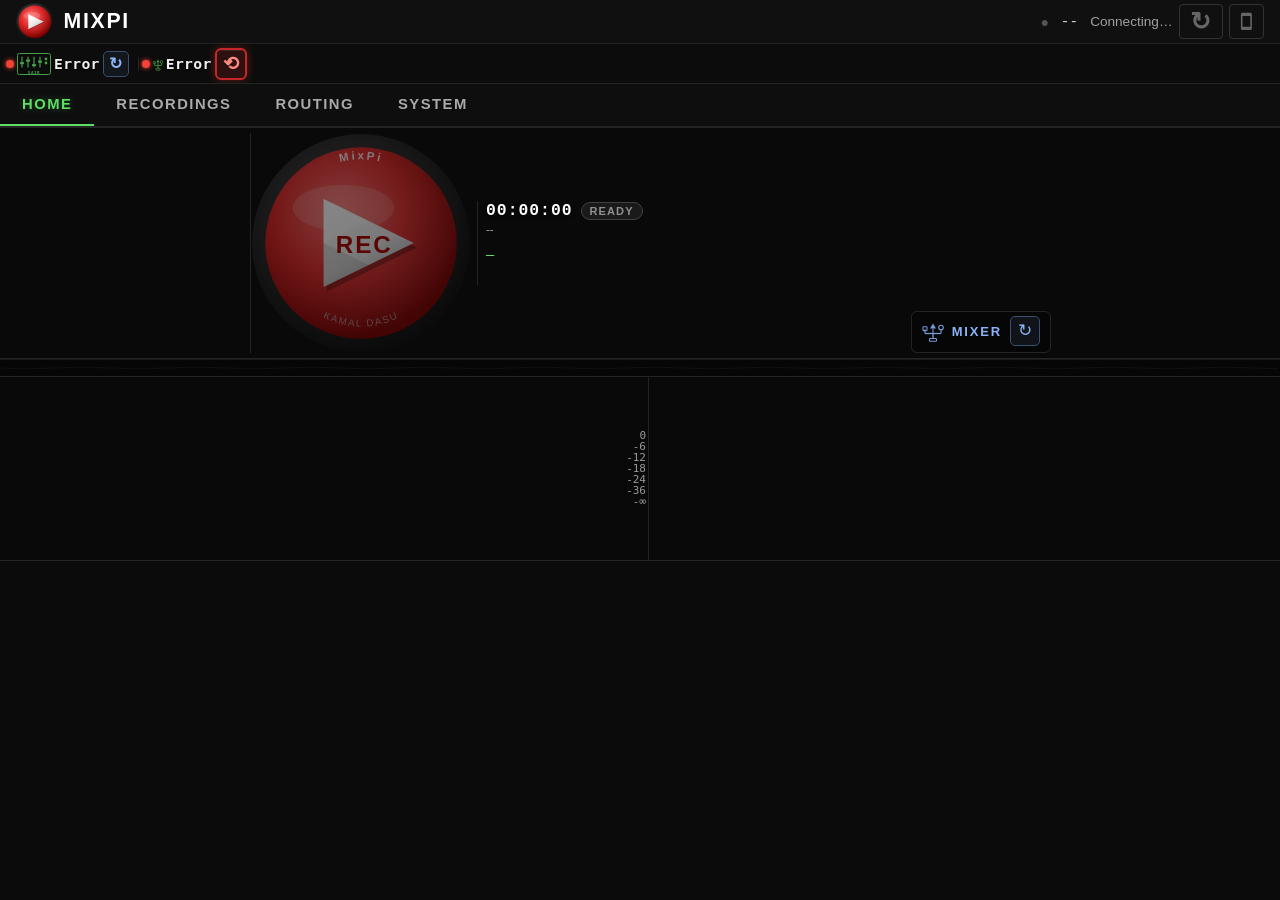
==== web/static/index.html @ efec5c47 "System tab: place restart/reboot below MixPi Updates Reorder Service card so MixPi Updates appears f" ====
<!DOCTYPE html>
<html lang="en">
<head>
    <meta charset="UTF-8">
    <meta name="viewport" content="width=device-width, initial-scale=1.0, viewport-fit=cover">
    <meta name="theme-color" content="#1a1a1a">
    <meta name="mobile-web-app-capable" content="yes">
    <link rel="manifest" href="/manifest.json">
    <title>MixPi Recorder</title>
    <link rel="stylesheet" href="css/style.css?v=20260453">
    <link rel="stylesheet" href="css/touchscreen.css?v=20260441">
</head>
<body>
<div class="console-app">

    <!-- ── HTTPS setup banner (removed) ────────── -->

    <!-- ── Header bar ───────────────────────────────────────────────────── -->
    <header class="console-header">
        <div class="hdr-brand">
            <svg class="hdr-logo-svg" viewBox="0 0 200 200" xmlns="http://www.w3.org/2000/svg">
                <defs>
                    <radialGradient id="h-red" cx="38%" cy="32%" r="68%">
                        <stop offset="0%"   stop-color="#ff5c5c"/>
                        <stop offset="50%"  stop-color="#dc1e1e"/>
                        <stop offset="100%" stop-color="#7d0000"/>
                    </radialGradient>
                    <radialGradient id="h-rim" cx="42%" cy="36%" r="64%">
                        <stop offset="0%"   stop-color="#4a4a4a"/>
                        <stop offset="100%" stop-color="#0e0e0e"/>
                    </radialGradient>
                    <linearGradient id="h-play" x1="20%" y1="5%" x2="80%" y2="95%">
                        <stop offset="0%"   stop-color="#fff"/>
                        <stop offset="55%"  stop-color="#e8e8e8"/>
                        <stop offset="100%" stop-color="#aaa"/>
                    </linearGradient>
                    <radialGradient id="h-glow" cx="50%" cy="42%" r="55%">
                        <stop offset="0%"   stop-color="rgba(255,255,255,0.14)"/>
                        <stop offset="100%" stop-color="rgba(255,255,255,0)"/>
                    </radialGradient>
                </defs>
                <circle cx="100" cy="100" r="99" fill="url(#h-rim)"/>
                <circle cx="100" cy="100" r="87" fill="url(#h-red)"/>
                <circle cx="100" cy="100" r="87" fill="url(#h-glow)"/>
                <ellipse cx="84" cy="68" rx="46" ry="21" fill="rgba(255,255,255,0.16)"/>
                <polygon points="66,60 66,140 148,100" fill="rgba(0,0,0,0.30)" transform="translate(3,4)"/>
                <polygon points="66,60 66,140 148,100" fill="url(#h-play)"/>
                <polygon points="66,60 66,100 107,80" fill="rgba(255,255,255,0.42)"/>
            </svg>
            <span class="hdr-title">MixPi</span>
            <span class="hdr-build" id="build-version"></span>
        </div>

        <div class="hdr-center"></div>

        <div class="hdr-right">
            <span id="connection-status" class="hdr-dot">●</span>
            <span id="hdr-pi-name" class="hdr-pi-name">--</span>
            <span id="connection-text" class="hdr-conn">Connecting…</span>
            <button type="button" id="btn-page-reload" class="hdr-view-btn hdr-reload-btn" title="Reload page">↻</button>
            <button type="button" id="btn-view-toggle" class="hdr-view-btn hdr-view-toggle"
                    aria-label="Switch to mobile layout" title="Switch to mobile layout">
                <span class="hdr-view-toggle-icon" aria-hidden="true"></span>
            </button>
        </div>
    </header>

    <!-- ── Tab bar (top in mobile, bottom in desktop via CSS order) ──────── -->
    <div class="panel-tabs" role="tablist">
        <button class="panel-tab" data-tab="home"    role="tab">Home</button>
        <button class="panel-tab" data-tab="files"   role="tab">Recordings</button>
        <button class="panel-tab" data-tab="routing" role="tab">Routing</button>
        <button class="panel-tab" data-tab="storage" role="tab">System</button>
        <div class="panel-tabs-spacer"></div>
    </div>

    <!-- ── Discovery / connection status bar ───────────────────────────── -->
    <div class="discovery-bar" id="discovery-bar">

        <!-- Raspberry Pi -->
        <div class="disc-item" id="disc-pi">
            <span class="disc-dot disc-dot--ok"></span>
            <span class="disc-label">PI</span>
            <span class="disc-val" id="disc-pi-val">--</span>
        </div>

        <div class="disc-sep"></div>

        <div class="disc-item-group disc-item-group--mixer">
            <!-- Mixer: row-top = status + rack icon; row-body = text/dropdown + scan (mobile stacks) -->
            <div class="disc-item" id="disc-xair">
                <div class="disc-discovery-row-top">
                    <span class="disc-dot disc-dot--search" id="disc-xair-dot"></span>
                    <!-- RJ45 ethernet connector icon (mixer / LAN discovery) -->
                    <svg class="disc-icon-eth" viewBox="0 0 18 16" width="15" height="13"
                         xmlns="http://www.w3.org/2000/svg" aria-hidden="true">
                        <rect x="1.5" y="0.8" width="15" height="10" rx="1.5"
                              fill="none" stroke="currentColor" stroke-width="1.4"/>
                        <line x1="5"  y1="3.5" x2="5"  y2="8.2" stroke="currentColor" stroke-width="1.1"/>
                        <line x1="8"  y1="3.5" x2="8"  y2="8.2" stroke="currentColor" stroke-width="1.1"/>
                        <line x1="11" y1="3.5" x2="11" y2="8.2" stroke="currentColor" stroke-width="1.1"/>
                        <line x1="14" y1="3.5" x2="14" y2="8.2" stroke="currentColor" stroke-width="1.1"/>
                        <rect x="6.5" y="10.6" width="5" height="2" rx="0.5" fill="currentColor"/>
                        <line x1="9" y1="12.6" x2="9" y2="15.5" stroke="currentColor" stroke-width="1.5"/>
                    </svg>
                    <span class="disc-device-icon" id="disc-xair-icon" title="XAir"><svg viewBox="0 0 34 22" width="34" height="22" xmlns="http://www.w3.org/2000/svg" aria-hidden="true">
  <rect x="0.5" y="0.5" width="33" height="21" rx="2" fill="none" stroke="currentColor" stroke-width="1"/>
  <line x1="5"  y1="4" x2="5"  y2="14" stroke="currentColor" stroke-width="1.2" stroke-linecap="round"/>
  <rect x="3"   y="9"   width="4" height="2.2" rx="0.4" fill="currentColor"/>
  <line x1="11" y1="4" x2="11" y2="14" stroke="currentColor" stroke-width="1.2" stroke-linecap="round"/>
  <rect x="9"   y="6.5" width="4" height="2.2" rx="0.4" fill="currentColor"/>
  <line x1="17" y1="4" x2="17" y2="14" stroke="currentColor" stroke-width="1.2" stroke-linecap="round"/>
  <rect x="15"  y="11"  width="4" height="2.2" rx="0.4" fill="currentColor"/>
  <line x1="23" y1="4" x2="23" y2="14" stroke="currentColor" stroke-width="1.2" stroke-linecap="round"/>
  <rect x="21"  y="7.5" width="4" height="2.2" rx="0.4" fill="currentColor"/>
  <circle cx="29" cy="6"  r="1.4" fill="currentColor"/>
  <circle cx="29" cy="10" r="1.4" fill="currentColor"/>
  <text x="17" y="20.5" font-size="4.2" text-anchor="middle" fill="currentColor" font-family="monospace" font-weight="bold">XAIR</text>
</svg></span>
                    <span class="disc-label">MIXER</span>
                    <button type="button" class="disc-action-btn disc-action-btn--scan" id="btn-disc-scan"
                            title="Find mixer on LAN (OSC). Then rescans USB audio and storage. Hover or long-press icons for help."
                            aria-label="Scan network for mixer, then refresh USB audio and storage">↻</button>
                </div>
                <div class="disc-discovery-row-body">
                    <span class="disc-val" id="disc-xair-val">Searching…</span>
                    <select id="disc-mixer-select" class="disc-mixer-select" hidden
                            aria-label="Choose mixer for OSC when multiple are found"></select>
                </div>
            </div>
        </div>

        <div class="disc-sep"></div>

        <div class="disc-item-group disc-item-group--usb">
            <!-- USB: red ⟲ restarts MixPi (reloads USB / PortAudio). Light rescan removed — it did not fix stuck USB. -->
            <div class="disc-item" id="disc-usb">
                <div class="disc-discovery-row-top">
                    <span class="disc-dot disc-dot--search" id="disc-usb-dot"></span>
                    <svg class="disc-icon-usb" viewBox="0 0 14 18" width="10" height="14"
                         xmlns="http://www.w3.org/2000/svg" aria-hidden="true">
                        <rect x="4" y="15" width="6" height="2.6" rx="0.7"
                              fill="none" stroke="currentColor" stroke-width="1"/>
                        <line x1="7" y1="15" x2="7" y2="11" stroke="currentColor" stroke-width="1.2"/>
                        <line x1="2" y1="11" x2="12" y2="11" stroke="currentColor" stroke-width="1.2"/>
                        <line x1="2" y1="11" x2="2" y2="8" stroke="currentColor" stroke-width="1"/>
                        <rect x="0.5" y="5.5" width="3" height="2.8" rx="0.4"
                              fill="none" stroke="currentColor" stroke-width="1"/>
                        <line x1="12" y1="11" x2="12" y2="8" stroke="currentColor" stroke-width="1"/>
                        <circle cx="12" cy="6.2" r="1.9"
                                fill="none" stroke="currentColor" stroke-width="1"/>
                        <line x1="7" y1="11" x2="7" y2="7" stroke="currentColor" stroke-width="1"/>
                        <polygon points="7,2.5 5,7 9,7" fill="currentColor"/>
                    </svg>
                    <span class="disc-label">USB</span>
                    <button type="button" class="disc-action-btn disc-action-btn--restart disc-action-btn--usb-restart" id="btn-usb-restart-service"
                            title="Restart MixPi: reloads USB and PortAudio (like after sync). Stops any recording. Use if USB status is wrong or stuck."
                            aria-label="Restart MixPi service to rescan USB audio">⟲</button>
                </div>
                <div class="disc-discovery-row-body">
                    <span class="disc-val" id="disc-usb-val">Checking…</span>
                </div>
            </div>
        </div>
        <p class="discovery-bar-touch-hint" id="discovery-bar-touch-hint">
            <strong>USB:</strong> red ⟲ restarts MixPi to rescan the interface (page reload does not).
        </p>
    </div><!-- /discovery-bar -->

    <!-- ── Home tab content — starts active; JS manages tab switching ────── -->
    <div id="tab-home" class="active">

    <!-- ── Transport + desktop MIXER box; mobile: ↻ at right end of strip (desktop: MIXER ↻) ── -->
    <div class="ch-strip-header">
        <div class="ch-strip-header__align">
            <div class="ch-strip-header__scale-spacer" aria-hidden="true"></div>
            <div class="ch-strip-header__main">
        <div class="ch-strip-header__transport" aria-label="Recording transport">
            <div class="tpt-buttons">
            <div class="tpt-btn-group">
                <button id="btn-record" class="btn tpt-btn tpt-rec" disabled aria-label="Record">
                    <svg class="rec-logo-svg" viewBox="0 0 200 200" xmlns="http://www.w3.org/2000/svg" aria-hidden="true">
                        <defs>
                            <radialGradient id="r-red" cx="38%" cy="32%" r="68%">
                                <stop offset="0%"   stop-color="#ff5c5c"/>
                                <stop offset="50%"  stop-color="#dc1e1e"/>
                                <stop offset="100%" stop-color="#7d0000"/>
                            </radialGradient>
                            <radialGradient id="r-red-active" cx="38%" cy="32%" r="68%">
                                <stop offset="0%"   stop-color="#ff7a7a"/>
                                <stop offset="45%"  stop-color="#ff2828"/>
                                <stop offset="100%" stop-color="#a80000"/>
                            </radialGradient>
                            <radialGradient id="r-rim" cx="42%" cy="36%" r="64%">
                                <stop offset="0%"   stop-color="#4a4a4a"/>
                                <stop offset="100%" stop-color="#0e0e0e"/>
                            </radialGradient>
                            <linearGradient id="r-play" x1="20%" y1="5%" x2="80%" y2="95%">
                                <stop offset="0%"   stop-color="#fff"/>
                                <stop offset="55%"  stop-color="#e8e8e8"/>
                                <stop offset="100%" stop-color="#aaa"/>
                            </linearGradient>
                            <radialGradient id="r-glow" cx="50%" cy="42%" r="55%">
                                <stop offset="0%"   stop-color="rgba(255,255,255,0.14)"/>
                                <stop offset="100%" stop-color="rgba(255,255,255,0)"/>
                            </radialGradient>
                            <path id="r-arc-top" d="M 24,100 A 76,76 0 0 1 176,100" fill="none"/>
                            <path id="r-arc-bottom" d="M 24,100 A 76,76 0 0 0 176,100" fill="none"/>
                        </defs>
                        <circle cx="100" cy="100" r="99" fill="url(#r-rim)"/>
                        <!-- Idle: play triangle + REC -->
                        <g class="rec-svg-idle">
                            <path d="M 24,75 A 80,80 0 0 1 125,20" fill="none" stroke="rgba(255,255,255,0.18)" stroke-width="2.5" stroke-linecap="round"/>
                            <circle cx="100" cy="100" r="87" fill="url(#r-red)"/>
                            <circle cx="100" cy="100" r="87" fill="url(#r-glow)"/>
                            <ellipse cx="84" cy="68" rx="46" ry="21" fill="rgba(255,255,255,0.16)"/>
                            <polygon points="66,60 66,140 148,100" fill="rgba(0,0,0,0.30)" transform="translate(3,4)"/>
                            <polygon points="66,60 66,140 148,100" fill="url(#r-play)"/>
                            <polygon points="66,60 66,100 107,80"  fill="rgba(255,255,255,0.42)"/>
                            <polygon points="66,100 66,140 107,120" fill="rgba(0,0,0,0.10)"/>
                            <text x="103" y="103" text-anchor="middle" dominant-baseline="middle"
                                  font-family="-apple-system,Helvetica,sans-serif"
                                  font-size="22" font-weight="900" letter-spacing="0.08em"
                                  fill="#aa0000">REC</text>
                        </g>
                        <!-- Recording: stop square + STOP (toggled via .tpt-rec.recording) -->
                        <g class="rec-svg-active" visibility="hidden">
                            <circle cx="100" cy="100" r="87" fill="url(#r-red-active)"/>
                            <circle cx="100" cy="100" r="87" fill="url(#r-glow)"/>
                            <rect x="78" y="74" width="44" height="44" rx="9" fill="#ffffff"/>
                            <text x="100" y="144" text-anchor="middle"
                                  font-family="-apple-system,Helvetica,sans-serif"
                                  font-size="19" font-weight="900" letter-spacing="0.12em"
                                  fill="#ffffff">STOP</text>
                        </g>
                        <g class="rec-svg-rim-labels">
                            <text font-family="-apple-system,Helvetica,sans-serif" font-size="10.5"
                                  font-weight="700" letter-spacing="0.22em" fill="rgba(255,255,255,0.88)">
                                <textPath href="#r-arc-top" startOffset="50%" text-anchor="middle">MixPi</textPath>
                            </text>
                            <text font-family="-apple-system,Helvetica,sans-serif" font-size="9"
                                  font-weight="400" letter-spacing="0.16em" fill="rgba(175,178,186,0.72)">
                                <textPath href="#r-arc-bottom" startOffset="50%" text-anchor="middle">KAMAL DASU</textPath>
                            </text>
                        </g>
                    </svg>
                </button>
                <button id="btn-marker" class="btn tpt-btn tpt-mark" disabled>
                    ◈ MARK
                </button>
            </div>
            <div class="tpt-timer-stack">
                <div class="tpt-timer-row">
                    <span id="recording-time" class="tpt-timer">00:00:00</span>
                    <span id="recording-status" class="tpt-status-pill">Ready</span>
                </div>
                <span id="disk-space" class="tpt-disk-in-transport">--</span>
                <div class="tpt-session-refresh-row">
                    <div class="tpt-confirmed">
                        <span class="tpt-confirmed-name" id="tpt-confirmed-name" style="display:none"></span>
                        <div class="tpt-confirmed-config-wrap">
                            <span class="tpt-confirmed-config" id="tpt-confirmed-config">—</span>
                            <span class="tpt-confirmed-armed" id="tpt-confirmed-armed"></span>
                        </div>
                    </div>
                </div>
                <div id="tpt-current-take" class="tpt-current-take" aria-live="polite"></div>
            </div>
            <button type="button"
                    class="ch-strip-header__refresh ch-strip-header__refresh--transport-end js-mixer-refresh"
                    title="Refresh channel names and strip state from the mixer; reset peak holds"
                    aria-label="Refresh channel names from mixer and reset peak meters">↻</button>
            </div>
        </div>
        <div class="ch-strip-header__mixer-col ch-strip-header__mixer-col--in-transport">
            <div class="ch-strip-header__mixer-row">
                <svg class="ch-strip-header__usb-icon" viewBox="0 0 22 22" width="18" height="18"
                     xmlns="http://www.w3.org/2000/svg" aria-hidden="true">
                    <rect x="7.5" y="18.5" width="7" height="2.8" rx="0.8"
                          fill="none" stroke="currentColor" stroke-width="1.1"/>
                    <line x1="11" y1="18.5" x2="11" y2="13.5"
                          stroke="currentColor" stroke-width="1.3"/>
                    <line x1="3" y1="13.5" x2="19" y2="13.5"
                          stroke="currentColor" stroke-width="1.3"/>
                    <line x1="3" y1="13.5" x2="3" y2="9.5"
                          stroke="currentColor" stroke-width="1.1"/>
                    <rect x="1" y="6.8" width="4" height="3.8" rx="0.5"
                          fill="none" stroke="currentColor" stroke-width="1.1"/>
                    <line x1="19" y1="13.5" x2="19" y2="9.5"
                          stroke="currentColor" stroke-width="1.1"/>
                    <circle cx="19" cy="7.5" r="2.3"
                            fill="none" stroke="currentColor" stroke-width="1.1"/>
                    <line x1="11" y1="13.5" x2="11" y2="8.5"
                          stroke="currentColor" stroke-width="1.1"/>
                    <polygon points="11,3.5 8,8.5 14,8.5" fill="currentColor"/>
                </svg>
                <span class="ch-strip-header__label">MIXER</span>
                <button type="button"
                        class="ch-strip-header__refresh ch-strip-header__refresh--mixer-corner js-mixer-refresh"
                        title="Refresh channel names and strip state from the mixer; reset peak holds"
                        aria-label="Refresh channel names from mixer and reset peak meters">↻</button>
            </div>
        </div>
            </div><!-- /.ch-strip-header__main -->
        </div><!-- /.ch-strip-header__align -->
    </div>

    <!-- ── Meter sine + recording waveform ───────────────────────────────── -->
    <div class="timeline-panel" id="timeline-panel">
        <canvas id="tpt-meter-sine" class="tpt-meter-sine" height="16"></canvas>
        <canvas id="tpt-timeline" class="tpt-timeline" height="34"></canvas>
    </div>

    <!-- ── Channel console ──────────────────────────────────────────────── -->
    <div class="channel-console">
        <!-- dB scale ruler on the left -->
        <div class="ch-scale">
            <span>0</span>
            <span>-6</span>
            <span>-12</span>
            <span>-18</span>
            <span>-24</span>
            <span>-36</span>
            <span>-∞</span>
        </div>
        <!-- All channel strips -->
        <div id="meters-container" class="ch-strips"></div>
    </div>

    </div><!-- /tab-home -->

    <!-- ── Bottom panel content (tabbed) ───────────────────────────────── -->
    <div class="panel-content">

            <!-- FILES TAB — recording setup + session list ─────────────────── -->
            <div id="tab-files" class="tab-pane active">
                <div class="files-recording-setup">
    <div class="prerecord-row">

        <div id="prerecord-sidebar" class="prerecord-sidebar">
        <div id="prerecord-quality-block" class="prerecord-col prerecord-col--select">
            <span class="prerecord-label">REC QUALITY</span>
            <select id="select-quality" class="prerecord-select">
                <option value="">Loading…</option>
            </select>
        </div>

        <div id="prerecord-channels-block" class="prerecord-col prerecord-col--select">
            <span class="prerecord-label">CHANNELS</span>
            <select id="select-ch-preset" class="prerecord-select">
                <option value="all">All 18 CH</option>
                <option value="2ch">2 CH — Ch 1-2 (Stereo)</option>
                <option value="16ch">16 CH — Ch 1-16</option>
                <option value="mainlr">Main LR — Ch 17-18</option>
                <option value="custom">Custom (use REC buttons)</option>
            </select>
        </div>

        <div id="prerecord-storage-block" class="prerecord-col prerecord-col--select">
            <div class="prerecord-label-row">
                <span class="prerecord-label">STORAGE</span>
                <button id="btn-refresh-storage" class="prerecord-refresh-btn" title="Rescan storage devices">↺</button>
            </div>
            <select id="select-storage" class="prerecord-select">
                <option value="">Detecting…</option>
            </select>
        </div>
        </div><!-- /prerecord-sidebar -->

        <div class="prerecord-col prerecord-col--session">
            <div class="prerecord-field">
                <span class="prerecord-label">SESSION</span>
                <input id="input-session-name" class="prerecord-input"
                       placeholder="session1" autocomplete="off" spellcheck="false">
            </div>
            <div class="prerecord-field">
                <span class="prerecord-label">NOTES</span>
                <input id="input-notes" class="prerecord-input prerecord-input--dim"
                       placeholder="Notes…" autocomplete="off" spellcheck="false">
            </div>
            <div class="prerecord-field">
                <span class="prerecord-label">SONG</span>
                <input id="input-track-name" class="prerecord-input prerecord-input--track"
                       placeholder="song1" autocomplete="off" spellcheck="false"
                       title="Song / take name — used as the recording folder prefix. Leave blank for auto-numbering.">
            </div>
            <button id="btn-apply-config" class="prerecord-apply" title="Apply recording quality, channel &amp; storage selection">Apply</button>
            <label class="prerecord-skip-silence" title="When checked, skip the low-input confirmation before Record for this browser tab (until you close the tab)">
                <input type="checkbox" id="chk-skip-silence-warn">
                <span>Skip low-input check (this tab)</span>
            </label>
        </div>

    </div>
                </div><!-- /.files-recording-setup -->

                <div class="files-header">
                    <button id="btn-refresh-sessions" class="btn btn-small">Refresh</button>
                </div>
                <div id="sessions-list" class="sessions-list">
                    <p class="empty-message">Loading…</p>
                </div>
            </div>

            <!-- ROUTING TAB ─────────────────────────────────────────────── -->
            <div id="tab-routing" class="tab-pane">
                <div class="routing-tips-row">

                    <div class="routing-tip">
                        <div class="routing-tip-icon">💡</div>
                        <div class="routing-tip-body">
                            <strong>Recommended XR18 setup — all 18 USB channels:</strong>
                            <p class="routing-tip-desc">To record 16 channels plus a stereo mix on the X-Air (XR18) USB, set <em>Routing &gt; USB Send</em> to <em>"Analog In 1–16"</em> for individual tracks. Then set USB Sends 17/18 to <em>"Main L"</em> and <em>"Main R"</em> to capture the stereo mix — ensuring all 18 USB channels are used for the full session.</p>
                            <ul class="routing-tip-list">
                                <li>In X Air Edit → <em>Routing &gt; USB Send</em></li>
                                <li>USB 1–16 → <em>Analog In 1–16</em> &nbsp;(individual mono tracks)</li>
                                <li>USB 17 → <em>Main L</em> &nbsp;·&nbsp; USB 18 → <em>Main R</em> &nbsp;(stereo mix reference)</li>
                            </ul>
                            <span class="routing-tip-note">This captures all 16 mono inputs + the full stereo mix on a single USB connection.</span>
                        </div>
                    </div>

                    <div class="routing-tip routing-tip-fader">
                        <div class="routing-tip-icon">🎚️</div>
                        <div class="routing-tip-body">
                            <strong>Pre-fader vs Post-fader for USB 17–18 (Main L/R):</strong>
                            <ul class="routing-tip-list">
                                <li><em>Pre-fader</em> — stereo mix before the master fader; level stays constant even if master is pulled down</li>
                                <li><em>Post-fader</em> — stereo mix after the master fader; reflects exactly what the audience hears</li>
                            </ul>
                            <span class="routing-tip-note">USB 1–16 (Analog In) are always pre-fader — fader moves never affect individual track recordings.</span>
                        </div>
                    </div>

                    <div class="routing-tip">
                        <div class="routing-tip-icon">🔇</div>
                        <div class="routing-tip-body">
                            <strong>Muted channels are automatically skipped:</strong>
                            <ul class="routing-tip-list">
                                <li>Channels muted on the XR18 show an <em>M</em> badge and are not armed for recording</li>
                                <li>Un-mute in X Air Edit or on the mixer surface to include them</li>
                                <li>Re-select your channel preset or press <em>Apply</em> after un-muting</li>
                            </ul>
                        </div>
                    </div>

                </div>

                <!-- Hidden elements kept for JS compatibility -->
                <span id="routing-osc-badge" style="display:none"></span>
                <div id="routing-grid" style="display:none"></div>
            </div>

            <!-- SYSTEM TAB (formerly Storage) ────────────────────────────────────────── -->
            <div id="tab-storage" class="tab-pane">
                <div class="system-grid">
                    <!-- Left Col: Storage -->
                    <div class="system-col">
                        <h3 class="system-section-title">💾 Storage Management</h3>
                        <div id="storage-drives-list" class="storage-drives-list">
                            <p class="empty-message">Scanning drives…</p>
                        </div>
                    </div>

                    <!-- Right Col: Security / HTTPS (removed) -->
                    <div class="system-col">
                        <h3 class="system-section-title">⚙️ Service</h3>
                        <div class="system-service-card">
                            <!-- Pi kiosk only: /api/version raspberry_pi + client_on_recorder + touch-primary; see app.js -->
                            <div id="exit-kiosk-section" class="exit-kiosk-section" hidden>
                                <p class="system-service-hint">
                                    <strong>Exit fullscreen browser</strong> closes the kiosk window so you can use the
                                    Raspberry Pi desktop (taskbar, files, Raspberry Pi Connect). MixPi keeps running in the background.
                                    Restart the browser from the desktop menu or after reboot.
                                </p>
                                <button type="button" id="btn-exit-kiosk" class="btn btn-outline-accent">Exit fullscreen browser (show desktop)</button>
                            </div>
                            <div class="system-update-section">
                                <div id="update-status" class="update-status checking" role="status">
                                    <span class="update-status__prefix">MixPi Updates:</span>
                                    <span id="update-status-state" class="update-status__state">Checking…</span>
                                </div>
                                <div id="update-controls" class="update-controls hidden">
                                    <div class="update-options">
                                        <div class="stable-updates">
                                            <h4>Stable Releases</h4>
                                            <select id="stable-versions" class="form-select">
                                                <option value="">No stable releases available</option>
                                            </select>
                                        </div>
                                        <div class="beta-update">
                                            <label class="form-check-label">
                                                <input type="checkbox" id="beta-mode" class="form-check-input"> 
                                                Beta (latest main branch)
                                            </label>
                                            <div id="beta-info" class="beta-info hidden"></div>
                                        </div>
                                    </div>
                                    <div id="pin-entry" class="pin-entry hidden">
                                        <label for="update-pin">Update PIN:</label>
                                        <input type="text" id="update-pin" maxlength="4" pattern="[0-9]{4}" 
                                               placeholder="Enter 4-digit PIN" class="form-input pin-input">
                                    </div>
                                    <div class="update-actions">
                                        <button id="check-updates-btn" type="button" class="btn btn-outline-primary">
                                            Check for Updates
                                        </button>
                                        <button id="apply-update-btn" type="button" class="btn btn-primary hidden">
                                            Apply Update
                                        </button>
                                    </div>
                                    <div id="update-progress" class="update-progress hidden">
                                        <div class="progress-bar">
                                            <div id="progress-fill" class="progress-fill"></div>
                                        </div>
                                        <div id="progress-text" class="progress-text">Preparing update...</div>
                                    </div>
                                </div>
                            </div>
                            <p class="system-service-hint system-service-hint--tight">
                                <strong>Restart MixPi service</strong> reloads the recorder if audio is stuck. Stops any recording and refreshes this page.
                            </p>
                            <button type="button" id="btn-restart-service" class="btn btn-outline-danger btn-restart-mixpi"
                                    title="Full process restart — reloads USB/PortAudio. Stops any recording.">
                                Restart MixPi service
                            </button>
                            <button type="button" id="btn-system-reboot" class="btn btn-outline-danger"
                                    title="Reboot entire Raspberry Pi (not just MixPi). Use when hardware or USB is stuck.">
                                Reboot Raspberry Pi
                            </button>
                        </div>
                    </div>
                </div>
            </div>

    </div><!-- /panel-content -->

    <!-- Hidden compatibility elements for JS references -->
    <span id="setting-samplerate"  style="display:none"></span>
    <span id="setting-bitdepth"    style="display:none"></span>
    <span id="setting-channels"    style="display:none"></span>
    <span id="setting-autostart"   style="display:none"></span>
    <span id="setting-mixer"       style="display:none"></span>
    <span id="setting-device"      style="display:none"></span>
    <span id="setting-osc"         style="display:none"></span>
    <span id="setting-bitrate"     style="display:none"></span>
    <span id="setting-storage"     style="display:none"></span>
    <span id="setting-detection"   style="display:none"></span>
    <span id="quality-status"      style="display:none"></span>
    <span id="quality-estimate-val" style="display:none"></span>
    <input id="input-venue"    type="text" style="display:none">
    <input id="input-artist"   type="text" style="display:none">
    <input id="input-engineer" type="text" style="display:none">
    <div   id="preset-grid"           style="display:none"></div>
    <button id="btn-apply-preset"     style="display:none"></button>
    <button id="btn-arm-2ch"          style="display:none"></button>
    <button id="btn-arm-16ch"         style="display:none"></button>
    <button id="btn-arm-all"          style="display:none"></button>
    <button id="btn-arm-none"         style="display:none"></button>

</div><!-- /console-app -->

<!-- Confirmation modal -->
<div id="confirm-modal" class="modal-overlay" style="display:none;" role="dialog" aria-modal="true" aria-labelledby="modal-title">
    <div class="modal-box">
        <div class="modal-icon">&#9888;</div>
        <h3 class="modal-title" id="modal-title">Confirm Delete</h3>
        <p class="modal-message" id="modal-message"></p>
        <div class="modal-actions">
            <button class="btn modal-cancel" id="modal-cancel">Cancel</button>
            <button class="btn modal-confirm" id="modal-confirm">Delete</button>
        </div>
    </div>
</div>

<!-- Session Delete Modal -->
<div id="session-delete-modal" class="modal-overlay" style="display:none;" role="dialog" aria-modal="true" aria-labelledby="session-delete-title">
    <div class="modal-box" style="max-width: 400px;">
        <div class="modal-icon">&#9888;</div>
        <h3 class="modal-title" id="session-delete-title">Delete Recordings</h3>
        <p class="modal-message" id="session-delete-message">Select recordings to delete from this session. Cannot be undone.</p>
        <div id="session-delete-list" style="text-align: left; max-height: 200px; overflow-y: auto; margin: 15px 0; border: 1px solid #333; padding: 10px; background: #1a1a1a; border-radius: 4px;">
            <!-- Checkboxes injected here -->
        </div>
        <label style="display: block; text-align: left; margin-bottom: 15px; cursor: pointer;">
            <input type="checkbox" id="session-delete-all"> <strong style="color: #ff4444;">Select All (Delete Entire Session)</strong>
        </label>
        <div class="modal-actions">
            <button class="btn modal-cancel" id="session-delete-cancel">Cancel</button>
            <button class="btn modal-confirm" id="session-delete-confirm" disabled>Delete Selected</button>
        </div>
    </div>
</div>

<script src="https://cdn.socket.io/4.5.4/socket.io.min.js"></script>
<script src="js/meters.js?v=20260416"></script>
<script src="js/recorder.js?v=202604091"></script>
<script src="js/sessions.js?v=20260440"></script>
<script src="js/routing.js"></script>
<script src="js/storage.js"></script>
<script src="js/app.js?v=202604280"></script>
</body>
</html>
---- web/static/css/style.css ----
/* ══════════════════════════════════════════════════════════════════════════
   MusicPi Recorder — Console / DAW Style
   ══════════════════════════════════════════════════════════════════════════ */

:root {
    /* Console palette */
    --bg-app:        #0b0b0b;
    --bg-header:     #101010;
    --bg-transport:  #131313;
    --bg-console:    #090909;
    --bg-panel:      #111111;
    --bg-card:       #1a1a1a;
    --bg-input:      #1e1e1e;

    /* Text */
    --text-primary:   #e4e4e4;
    --text-secondary: #888;
    --text-dim:       #444;

    /* Accents */
    --accent:        #4CAF50;
    --accent-dim:    rgba(76, 175, 80, 0.15);
    --record-color:  #f44336;
    --record-dim:    rgba(244, 67, 54, 0.2);
    --warn-color:    #FF9800;
    --info-color:    #2196F3;

    /* Borders */
    --border:        #242424;
    --border-bright: #333;

    /* Meters */
    --meter-bg:      #060606;
    --meter-green:   #4CAF50;
    --meter-yellow:  #FFC107;
    --meter-red:     #f44336;

    /* Layout */
    --header-h:     44px;
    --transport-h:  56px;
    --scale-w:      22px;
    /* Width of fader row (18 strips) — used to align MIXER box above channel console */
    --ch-strip-cols:         18;
    --ch-strip-target-px:    44px;
    --ch-strips-mirror-w:    calc(var(--ch-strip-cols) * var(--ch-strip-target-px) + 8px);
}

/* ── Reset ──────────────────────────────────────────────────────────────── */
*, *::before, *::after { margin: 0; padding: 0; box-sizing: border-box; }

body {
    font-family: -apple-system, BlinkMacSystemFont, 'Segoe UI', Roboto, sans-serif;
    background: var(--bg-app);
    color: var(--text-primary);
    /* Prevent iOS rubber-band scroll from pushing content off screen */
    overflow: hidden;
    overscroll-behavior: none;
    -webkit-overflow-scrolling: auto;
}

/* ── Console App shell ───────────────────────────────────────────────────── */
.console-app {
    display: flex;
    flex-direction: column;
    overflow: hidden;
    /* position:fixed fills the exact visible viewport on every device/orientation,
       avoiding the iOS Safari 100vh-vs-visible-height mismatch */
    position: fixed;
    top: 0; left: 0; right: 0; bottom: 0;
    /* Respect safe-area insets for notched iPads (Face ID models) */
    top: env(safe-area-inset-top, 0px);
    bottom: env(safe-area-inset-bottom, 0px);
}

/* ── Discovery / connection status bar ──────────────────────────────────── */
.discovery-bar {
    display: flex;
    flex-wrap: wrap;
    align-items: center;
    gap: 0;
    min-height: 40px;
    height: auto;
    background: #0c0c0c;
    border-bottom: 1px solid var(--border);
    padding: 0 10px 0 6px;
    flex-shrink: 0;
    font-size: 0.9rem;
    letter-spacing: 0.04em;
    overflow-x: auto;
    overflow-y: visible;
}

/* Touch / tablet: short legend — desktop relies on hover tooltips (title) */
.discovery-bar-touch-hint {
    display: none;
    flex: 1 1 100%;
    order: 100;
    margin: 0;
    padding: 5px 8px 7px;
    font-size: 0.68rem;
    line-height: 1.35;
    font-weight: 500;
    letter-spacing: 0.02em;
    color: var(--text-secondary);
    border-top: 1px solid rgba(255, 255, 255, 0.06);
    background: rgba(0, 0, 0, 0.35);
}
@media (hover: none) and (pointer: coarse) {
    .discovery-bar-touch-hint {
        display: block;
    }
}

.disc-item {
    display: flex;
    align-items: center;
    gap: 6px;
    padding: 0 12px;
}
/* Tighter horizontal rhythm in the connection bar */
.discovery-bar .disc-item {
    gap: 4px;
    padding: 0 6px 0 0;
}

.disc-sep {
    width: 1px;
    height: 16px;
    background: #222;
    flex-shrink: 0;
    margin: 0 3px;
}

/* PI hostname is shown in the header on desktop — hide duplicate discovery item */
body:not(.mobile-view) #disc-pi,
body:not(.mobile-view) #disc-pi + .disc-sep {
    display: none;
}

.disc-dot {
    width: 8px;
    height: 8px;
    border-radius: 50%;
    flex-shrink: 0;
}
.disc-dot--ok     { background: #22c55e; box-shadow: 0 0 5px #22c55e99; }
.disc-dot--warn   { background: #eab308; box-shadow: 0 0 5px #eab30899; }
.disc-dot--found  { background: var(--accent); box-shadow: 0 0 5px var(--accent); }
.disc-dot--search { background: #444; animation: disc-pulse 1.5s ease-in-out infinite; }
.disc-dot--error  { background: var(--record-color); box-shadow: 0 0 5px var(--record-color); animation: disc-blink 1s ease-in-out infinite; }
@keyframes disc-blink {
    0%, 100% { opacity: 1; }
    50%       { opacity: 0.2; }
}

@keyframes disc-pulse {
    0%, 100% { opacity: 1; }
    50% { opacity: 0.25; }
}

.disc-label {
    font-size: 0.62rem;
    font-weight: 800;
    color: #5dde65;
    text-transform: uppercase;
    letter-spacing: 0.12em;
    text-shadow: 0 1px 3px rgba(0,0,0,0.9), 0 0 6px rgba(76,175,80,0.25);
}

.disc-val {
    color: #f0f0f0;
    font-family: monospace;
    font-size: 0.74rem;
    text-shadow: 0 1px 2px rgba(0,0,0,0.8);
}
/* Mixer + USB status text — larger for kiosk / arm’s-length viewing */
#disc-xair-val,
#disc-usb-val {
    font-size: 0.92rem;
    font-weight: 600;
    letter-spacing: 0.02em;
}

/* Shown only when /api/discover returns 2+ mixers — no flex-grow (avoids a wide dead zone beside the rack icon) */
.disc-mixer-select {
    display: none;
    min-width: 0;
    max-width: min(420px, 52vw);
    width: max-content;
    flex: 0 1 auto;
    background: #141414;
    border: 1px solid #3a3a3a;
    color: #f0f0f0;
    font-family: monospace;
    font-size: 0.85rem;
    font-weight: 600;
    padding: 3px 8px;
    border-radius: 3px;
    cursor: pointer;
    outline: none;
}
.disc-mixer-select:not([hidden]) {
    display: block;
}
#disc-xair,
#disc-usb {
    position: relative;
    gap: 3px;
}
/* Don’t grow — avoids a dead flex gap between mixer text and the scan button */
#disc-xair {
    min-width: 0;
    flex: 0 1 auto;
    padding-left: 0;
}
#disc-usb {
    padding-left: 0;
}

.disc-device-icon {
    display: inline-flex;
    align-items: center;
    color: var(--accent);
    opacity: 0.9;
    flex-shrink: 0;
}
.disc-device-icon svg { display: block; }

/* USB glyph on all viewports; Ethernet decorative only — mixer row uses rack .disc-device-icon */
.disc-icon-eth {
    display: none;
}
.disc-icon-usb {
    display: inline-flex;
    align-items: center;
    flex-shrink: 0;
    color: var(--accent);
    opacity: 0.9;
}
/* Visually hide MIXER/USB labels; keep for screen readers */
#disc-xair .disc-label,
#disc-usb .disc-label {
    position: absolute;
    width: 1px;
    height: 1px;
    padding: 0;
    margin: -1px;
    overflow: hidden;
    clip: rect(0, 0, 0, 0);
    white-space: nowrap;
    border: 0;
}

.disc-model-badge {
    display: inline-block;
    background: var(--accent);
    color: #000;
    font-size: 0.56rem;
    font-weight: 800;
    padding: 1px 5px;
    border-radius: 3px;
    letter-spacing: 0.04em;
    flex-shrink: 0;
}

/* Status row + inline ↻ (scan / restart) */
.disc-item-group {
    display: flex;
    flex-direction: row;
    align-items: center;
    justify-content: flex-start;
    gap: 2px;
    flex-shrink: 0;
}

/* Row wrappers: desktop uses contents so #disc-xair / #disc-usb stay one line */
.disc-discovery-row-top,
.disc-discovery-row-body {
    display: contents;
}

/* Desktop: ↻ lives in row-top in DOM; order keeps “… value/dropdown ↻” */
body:not(.mobile-view) #disc-xair #disc-xair-dot { order: 1; }
body:not(.mobile-view) #disc-xair .disc-icon-eth { order: 2; }
body:not(.mobile-view) #disc-xair #disc-xair-icon { order: 3; }
body:not(.mobile-view) #disc-xair > .disc-discovery-row-top > .disc-label { order: 4; }
body:not(.mobile-view) #disc-xair #disc-xair-val { order: 5; }
body:not(.mobile-view) #disc-xair #disc-mixer-select { order: 6; }
body:not(.mobile-view) #disc-xair #btn-disc-scan { order: 7; }

body:not(.mobile-view) #disc-usb #disc-usb-dot { order: 1; }
body:not(.mobile-view) #disc-usb .disc-icon-usb { order: 2; }
body:not(.mobile-view) #disc-usb > .disc-discovery-row-top > .disc-label { order: 3; }
body:not(.mobile-view) #disc-usb #disc-usb-val { order: 4; }
body:not(.mobile-view) #disc-usb #btn-usb-restart-service { order: 5; }

.disc-action-btn {
    flex-shrink: 0;
    width: 26px;
    height: 26px;
    padding: 0;
    display: inline-flex;
    align-items: center;
    justify-content: center;
    border-radius: 5px;
    font-size: 1rem;
    line-height: 1;
    font-family: inherit;
    font-weight: 600;
    cursor: pointer;
    transition: color 0.15s, border-color 0.15s, background 0.15s;
    touch-action: manipulation;
}
.disc-action-btn:disabled { opacity: 0.35; cursor: not-allowed; }

.disc-action-btn--scan {
    background: rgba(138,180,248,0.06);
    border: 1px solid #3a5070;
    color: #8ab4f8;
}
.disc-action-btn--scan:hover:not(:disabled) {
    color: #fff;
    border-color: #8ab4f8;
    background: rgba(138,180,248,0.16);
}

.disc-action-btn--restart {
    color: #e57373;
    border: 1px solid #7a3535;
    background: rgba(229,115,115,0.06);
}
.disc-action-btn--restart:hover:not(:disabled) {
    color: #fff;
    background: rgba(229,115,115,0.2);
    border-color: #e57373;
}

/* USB row: single prominent restart (blue ↻ rescan removed) */
.disc-action-btn--usb-restart {
    width: 32px;
    height: 32px;
    min-width: 32px;
    min-height: 32px;
    font-size: 1.2rem;
    font-weight: 700;
    border-width: 2px;
    border-radius: 6px;
    color: #ff8a80;
    border-color: #c62828;
    background: rgba(198, 40, 40, 0.18);
    box-shadow: 0 0 10px rgba(244, 67, 54, 0.35), inset 0 1px 0 rgba(255, 255, 255, 0.08);
}
.disc-action-btn--usb-restart:hover:not(:disabled) {
    color: #fff;
    background: rgba(229, 57, 53, 0.35);
    border-color: #ff5252;
    box-shadow: 0 0 14px rgba(244, 67, 54, 0.55);
}

/* ── Header bar ─────────────────────────────────────────────────────────── */
/* ── HTTPS setup banner ─────────────────────────────────────────────────── */
#https-banner {
    display: flex;
    align-items: center;
    flex-wrap: wrap;
    gap: 8px;
    padding: 7px 14px;
    background: rgba(138, 180, 248, 0.08);
    border-bottom: 1px solid #2e3f58;
    font-size: 0.76rem;
    color: #8ab4f8;
    flex-shrink: 0;
    position: relative;
}
.https-banner-text {
    opacity: 0.75;
}
.https-banner-btn {
    background: rgba(138,180,248,0.10);
    border: 1px solid #2e3f58;
    border-radius: 4px;
    color: #8ab4f8;
    padding: 3px 10px;
    font-size: 0.74rem;
    font-weight: 600;
    text-decoration: none;
    cursor: pointer;
    transition: background 0.15s, border-color 0.15s, color 0.15s;
    white-space: nowrap;
}
.https-banner-btn:hover {
    background: rgba(138,180,248,0.22);
    border-color: #8ab4f8;
    color: #fff;
}
.https-banner-after {
    color: #aaa;
    font-size: 0.73rem;
    line-height: 1.4;
}
.https-banner-after strong {
    color: #ccc;
}
.https-banner-switch {
    color: #8ab4f8;
    font-weight: 700;
    text-decoration: none;
    white-space: nowrap;
}
.https-banner-switch:hover { color: #fff; }
.https-banner-close {
    margin-left: auto;
    background: transparent;
    border: none;
    color: #555;
    font-size: 0.9rem;
    cursor: pointer;
    padding: 2px 4px;
    line-height: 1;
    flex-shrink: 0;
}
.https-banner-close:hover { color: #aaa; }

/* ── Header ─────────────────────────────────────────────────────────────── */
.console-header {
    height: var(--header-h);
    background: var(--bg-header);
    border-bottom: 1px solid var(--border);
    display: flex;
    align-items: center;
    gap: 0;
    padding: 0 16px;
    flex-shrink: 0;
    z-index: 10;
}

.hdr-brand {
    display: flex;
    align-items: center;
    gap: 10px;
    min-width: 150px;
}

.hdr-logo-svg {
    width: 37.5px;
    height: 37.5px;
    flex-shrink: 0;
    border-radius: 50%;
}

.hdr-title {
    font-size: 1.328125rem;
    font-weight: 700;
    letter-spacing: 0.08em;
    text-transform: uppercase;
    color: #ffffff;
}
.hdr-build {
    font-size: 0.859375rem;
    color: var(--text-dim);
    letter-spacing: 0.03em;
    opacity: 0.6;
    align-self: center;
    text-shadow: 0 1px 3px rgba(0,0,0,0.8);
}

.hdr-center {
    flex: 1;
    display: flex;
    align-items: center;
    justify-content: center;
    gap: 14px;
}

/* hdr-time and hdr-status-pill moved to transport bar — kept as no-ops for compatibility */
.hdr-time { display: none; }
.hdr-status-pill { display: none; }

.hdr-right {
    display: flex;
    align-items: center;
    gap: 6px;
    min-width: 0;
    justify-content: flex-end;
    font-size: 0.975rem;
    flex-shrink: 0;
}

.hdr-sep   { color: #555; }
.hdr-dot   { font-size: 0.875rem; color: #555; transition: color 0.3s; }
.hdr-dot.connected    { color: var(--accent); }
.hdr-dot.disconnected { color: var(--record-color); }
.hdr-conn  { color: #a0a0a0; font-size: 0.85rem; margin-left: 6px; }
#connection-text:empty { display: none; }
.hdr-pi-name {
    font-size: 0.9rem;
    font-family: 'Courier New', monospace;
    color: #c8c8c8;
    max-width: 200px;
    overflow: hidden;
    text-overflow: ellipsis;
    white-space: nowrap;
    margin-left: 6px;
}

/* View toggle button */
.hdr-view-btn {
    background: none;
    border: 1px solid #333;
    color: #666;
    border-radius: 4px;
    padding: 3px 9px;
    font-size: 0.8rem;
    font-weight: 700;
    letter-spacing: 0.06em;
    text-transform: uppercase;
    cursor: pointer;
    font-family: inherit;
    transition: color 0.15s, border-color 0.15s;
    white-space: nowrap;
}
.hdr-view-btn:hover { color: #ccc; border-color: #555; }

/* Compact mobile/desktop layout toggle (icon only — phone ⇄ monitor) */
.hdr-view-toggle {
    min-width: 35px;
    width: 35px;
    height: 35px;
    padding: 0;
    display: inline-flex;
    align-items: center;
    justify-content: center;
    letter-spacing: 0;
    border-radius: 4px;
}
.hdr-view-toggle .hdr-view-toggle-svg {
    width: 18.75px;
    height: 18.75px;
    display: block;
    flex-shrink: 0;
}

/* Kiosk / touchscreen — full page reload (no browser chrome) */
.hdr-reload-btn {
    min-width: 40px;
    padding: 4px 10px;
    font-size: 1.5625rem;
    line-height: 1;
}

/* ── Pre-record config row — 2-column × 3-row grid (desktop + mobile) ────── */
.prerecord-row {
    display: grid;
    grid-template-columns: 1fr 1fr;
    background: #0d0d0d;
    border-bottom: 1px solid var(--border);
    padding: 0;
    flex-shrink: 0;
}

/* Hide the zero-width visual dividers — grid handles spacing */
.prerecord-div { display: none; }

/* Left stack: REC QUALITY, CHANNELS, STORAGE (desktop); mobile nodes move via JS */
.prerecord-sidebar {
    grid-column: 1;
    grid-row: 1 / 4;
    display: grid;
    grid-template-rows: auto auto auto;
    min-width: 0;
    align-content: stretch;
}
.prerecord-sidebar > .prerecord-col {
    border-right: 1px solid var(--border);
    border-bottom: 1px solid var(--border);
}
.prerecord-sidebar > .prerecord-col:last-child {
    border-bottom: none;
}

.prerecord-col {
    display: flex;
    flex-direction: column;
    justify-content: center;
    gap: 3px;
    padding: 6px 14px;
}

/* Session + Notes + Song + Apply → col 2, spans 3 rows (matches left col height) */
.prerecord-col--session {
    grid-column: 2; grid-row: 1 / 4;
    min-width: 0;
    border-right: none;
    padding: 6px 14px;
    justify-content: flex-start;
    gap: 8px;
}
.prerecord-col--select { min-width: 0; }
/* Apply button — inside session column, pushed to bottom to align with Storage */
.prerecord-col--session .prerecord-apply {
    margin-top: auto;
    width: 100%;
    height: 28px;
    border-radius: 4px;
    border: 2px solid #444;
    box-sizing: border-box;
    padding: 0;
}

.prerecord-skip-silence {
    display: flex;
    align-items: center;
    gap: 6px;
    margin: 0;
    font-size: 0.62rem;
    line-height: 1.2;
    color: #9ca3af;
    cursor: pointer;
    user-select: none;
    width: 100%;
}
.prerecord-skip-silence input {
    width: 14px;
    height: 14px;
    margin: 0;
    flex-shrink: 0;
    accent-color: var(--accent);
    cursor: pointer;
}
.prerecord-skip-silence span {
    flex: 1;
    min-width: 0;
}

/* Stack label above its input (both modes) */
.prerecord-field {
    display: flex;
    flex-direction: column;
    align-items: stretch;
    gap: 2px;
    width: 100%;
}

/* Label + inline refresh button row */
.prerecord-label-row {
    display: flex;
    align-items: center;
    gap: 5px;
}
.prerecord-refresh-btn {
    background: rgba(138,180,248,0.06);
    border: 1px solid #2e3f58;
    border-radius: 3px;
    color: #8ab4f8;
    font-size: 0.68rem;
    font-weight: 600;
    font-family: inherit;
    line-height: 1;
    padding: 1px 4px;
    cursor: pointer;
    transition: color 0.15s, border-color 0.15s, background 0.15s, transform 0.3s;
    flex-shrink: 0;
}
.prerecord-refresh-btn:hover {
    color: #fff;
    border-color: #8ab4f8;
    background: rgba(138,180,248,0.18);
}
.prerecord-refresh-btn.spinning { animation: btn-spin 0.6s linear infinite; }
@keyframes btn-spin { to { transform: rotate(360deg); } }

.prerecord-label {
    font-size: 0.6rem;
    font-weight: 800;
    letter-spacing: 0.12em;
    color: #5dde65;
    text-transform: uppercase;
    white-space: nowrap;
    flex-shrink: 0;
    width: auto;
    text-shadow: 0 1px 3px rgba(0,0,0,0.9), 0 0 6px rgba(76,175,80,0.2);
}

.prerecord-input {
    width: 100%;
    background: transparent;
    border: none;
    border-bottom: 1px solid #2e2e2e;
    color: #ffffff;
    font-size: 0.82rem;
    font-family: inherit;
    padding: 1px 0;
    outline: none;
    transition: border-color 0.15s;
    min-width: 0;
    box-sizing: border-box;
}
.prerecord-input:focus { border-bottom-color: var(--accent); }
.prerecord-input::placeholder { color: #525252; }
.prerecord-input--dim::placeholder { color: #404040; }
.prerecord-input.input-autosaved { border-bottom-color: #5dde65; transition: border-color 0s; }
/* SONG/TRACK input — subtle orange accent to distinguish from SESSION */
.prerecord-input--track::placeholder { color: #6a4a20; }
.prerecord-input--track:focus        { border-bottom-color: #f9a825; }

.prerecord-select {
    background: #1a1a1a;
    border: 1px solid #3a3a3a;
    color: #f0f0f0;
    font-size: 0.76rem;
    padding: 3px 6px;
    border-radius: 3px;
    cursor: pointer;
    font-family: inherit;
    outline: none;
    max-width: 100%;
    box-shadow: 0 1px 4px rgba(0,0,0,0.6);
}
.prerecord-select:focus { border-color: var(--accent); }
.prerecord-select option { background: #1a1a1a; }

.prerecord-apply {
    background: #2a2a2a;
    color: #666;
    border: 2px solid #444;
    border-radius: 4px;
    font-size: 0.75rem;
    font-weight: 700;
    letter-spacing: 0.06em;
    text-transform: uppercase;
    min-width: 58px;
    height: 34px;
    padding: 0 12px;
    cursor: pointer;
    flex-shrink: 0;
    display: flex;
    align-items: center;
    justify-content: center;
    transition: background 0.2s, color 0.2s, border-color 0.2s, box-shadow 0.2s;
    font-family: inherit;
    white-space: nowrap;
}
/* Pending — user changed a dropdown, needs applying */
.prerecord-apply.pending {
    background: var(--accent);
    color: #000;
    border-color: var(--accent);
    box-shadow: 0 0 6px rgba(76,175,80,0.4);
    animation: pulse-apply 1.2s ease-in-out infinite;
}
@keyframes pulse-apply {
    0%, 100% { box-shadow: 0 0 4px rgba(76,175,80,0.4); }
    50%       { box-shadow: 0 0 12px rgba(76,175,80,0.8); }
}
.prerecord-apply:hover:not(:disabled) { filter: brightness(1.2); transform: scale(1.05); }
/* Loading state — waiting for API response */
.prerecord-apply:disabled { opacity: 0.6; cursor: default; background: #444; color: #888; border-color: #555; animation: none; }
/* Confirmed state — stays green after successful apply */
.prerecord-apply.applied {
    background: #1a3a1a;
    color: var(--accent);
    border-color: var(--accent);
    box-shadow: 0 0 8px rgba(76,175,80,0.5);
    animation: none;
    opacity: 1 !important;
}

/* ── Transport controls (embedded in .ch-strip-header) ──────────────────── */
.ch-strip-header__transport {
    display: flex;
    flex-direction: row;
    align-items: center;
    flex-shrink: 0;
    flex: 0 1 auto;
    gap: 2px;
    min-width: 0;
}

/* Outer wrapper — button group + timer column */
.tpt-buttons {
    display: flex;
    flex-direction: row;
    align-items: center;
    gap: 0;
    flex: 0 1 auto;
    min-width: 0;
    justify-content: flex-start;
}

.ch-strip-header .tpt-buttons {
    flex: 0 1 auto;
    justify-content: flex-start;
}

/* The actual button row */
.tpt-btn-group {
    display: flex;
    align-items: center;
    gap: 6px;
}

/* Timer + READY + disk line — column to the right of MARK */
.tpt-timer-stack {
    display: flex;
    flex-direction: column;
    align-items: flex-start;
    justify-content: center;
    gap: 4px;
    padding-left: 14px;
    margin-left: 10px;
    border-left: 1px solid var(--border);
    min-height: 48px;
}

.ch-strip-header .tpt-timer-stack {
    min-height: 0;
    padding-left: 8px;
    margin-left: 6px;
    gap: 2px;
    min-width: 0;
    flex: 0 1 auto;
    justify-content: flex-start;
}

.tpt-timer-row {
    display: flex;
    align-items: center;
    gap: 8px;
    padding-left: 0;
    margin-left: 0;
    border-left: none;
}

.tpt-disk-in-transport {
    font-size: 0.85rem;
    color: #a8a8a8;
    line-height: 1.25;
    max-width: 240px;
}

.tpt-timer {
    font-family: 'Courier New', monospace;
    font-size: 1.25rem;
    font-weight: 700;
    letter-spacing: 0.06em;
    color: #ffffff;
    min-width: 72px;
    text-shadow: 0 1px 4px rgba(0,0,0,0.8);
}

.tpt-status-pill {
    font-size: 0.8125rem;
    font-weight: 700;
    text-transform: uppercase;
    letter-spacing: 0.1em;
    padding: 2px 8px;
    border-radius: 10px;
    background: rgba(255,255,255,0.07);
    color: #909090;
    border: 1px solid #404040;
    transition: background 0.2s, color 0.2s, border-color 0.2s;
}

/* Recording state */
.tpt-status-pill.recording {
    background: rgba(220,38,38,0.15);
    color: var(--record-color);
    border-color: rgba(220,38,38,0.4);
    animation: status-pulse 1.5s ease-in-out infinite;
}

@keyframes status-pulse {
    0%, 100% { opacity: 1; }
    50% { opacity: 0.6; }
}

/* ── Meter sine strip + recording waveform ─────────────────────────────── */
.timeline-panel {
    background: #080808;
    border-top: 1px solid #1a1a1a;
    border-bottom: 1px solid var(--border);
    flex-shrink: 0;
    padding: 0;
    overflow: hidden;
    height: auto;
    min-height: 16px;
}

.tpt-meter-sine {
    display: block;
    width: 100%;
    height: 16px;
    vertical-align: top;
}

.tpt-timeline {
    display: none;
    width: 100%;
    height: 34px;
}

.timeline-panel.timeline-panel--recording {
    border-bottom: 1px solid var(--border);
}

.timeline-panel.timeline-panel--recording .tpt-timeline {
    display: block;
}

/* Mobile-only: ↻ at far right of .tpt-buttons row (desktop: MIXER box ↻) */
.ch-strip-header__refresh--transport-end {
    display: none !important;
    margin-left: auto;
    align-self: center;
    flex-shrink: 0;
    width: 32px;
    height: 32px;
    font-size: 1.05rem;
}

.mobile-view #tab-home .ch-strip-header__refresh--transport-end {
    display: inline-flex !important;
    align-self: flex-end;
    margin-bottom: 2px;
}

/* Confirmed session/config — lives in .tpt-session-refresh-row */
.tpt-confirmed {
    flex: 1 1 auto;
    display: flex;
    flex-direction: row;
    align-items: center;
    gap: 8px;
    padding: 0;
    min-width: 0;
    overflow: hidden;
    width: 100%;
}

.tpt-session-refresh-row {
    display: flex;
    flex-direction: row;
    align-items: center;
    justify-content: flex-start;
    gap: 8px;
    width: 100%;
    min-width: 0;
    padding: 4px 0 2px;
    margin-top: 4px;
    border-top: none;
    flex-wrap: wrap;
    row-gap: 2px;
    box-sizing: border-box;
}

.tpt-session-refresh-row .tpt-confirmed {
    flex: 1 1 auto;
    min-width: 0;
    width: auto;
    margin: 0;
    padding: 0;
    border: none;
    flex-wrap: wrap;
    row-gap: 2px;
}

/* Take / song name — below session + quality line (idle: next take; recording: live folder name) */
.tpt-current-take {
    font-size: 0.85rem;
    font-weight: 400;
    font-family: monospace;
    color: #7eb87a;
    letter-spacing: 0.05em;
    padding: 5px 0 0;
    margin: 0;
    line-height: 1.25;
    min-height: 1.25em;
    width: 100%;
    box-sizing: border-box;
}
.tpt-current-take--live {
    color: #ffab91;
    text-shadow: 0 0 12px rgba(255, 87, 34, 0.35);
}

/* Desktop: ↻ sits with MIXER (right cluster); mobile: ↻ in .timeline-panel */
.mobile-view .ch-strip-header__refresh--mixer-corner {
    display: none !important;
}

.tpt-confirmed-name {
    font-size: 0.85rem;
    font-weight: 400;
    font-family: monospace;
    color: #cccccc;
    letter-spacing: 0.05em;
    white-space: nowrap;
    overflow: hidden;
    text-overflow: ellipsis;
    flex-shrink: 1;
}

/* Dot separator — only visible when name is shown */
.tpt-confirmed-name:not([style*="none"])::after {
    content: '·';
    margin-left: 8px;
    color: #444;
    font-weight: 400;
}

/* Quality preset tag (line 1) + armed count (line 2) */
.tpt-confirmed-config-wrap {
    display: flex;
    flex-direction: column;
    align-items: flex-start;
    gap: 2px;
    min-width: 0;
    flex-shrink: 1;
}

.tpt-confirmed-config {
    font-size: 0.85rem;
    font-weight: 400;
    font-family: monospace;
    color: #5dde65;
    letter-spacing: 0.05em;
    white-space: nowrap;
    flex-shrink: 0;
    text-shadow: 0 0 6px rgba(76,175,80,0.2);
}

.tpt-confirmed-armed {
    font-size: 0.85rem;
    font-weight: 400;
    font-family: monospace;
    color: #5dde65;
    letter-spacing: 0.05em;
    white-space: nowrap;
    text-shadow: 0 0 6px rgba(76,175,80,0.2);
}

.tpt-utils {
    display: flex;
    align-items: center;
    gap: 8px;
    padding-left: 14px;
    border-left: 1px solid var(--border);
    flex-shrink: 0;
}

/* ── Buttons ────────────────────────────────────────────────────────────── */
.btn {
    display: inline-flex;
    align-items: center;
    gap: 6px;
    border: none;
    border-radius: 5px;
    cursor: pointer;
    font-family: inherit;
    font-weight: 700;
    transition: transform 0.12s, box-shadow 0.12s, opacity 0.12s, background 0.12s;
    white-space: nowrap;
}

.btn:disabled {
    opacity: 0.3;
    cursor: not-allowed;
    transform: none !important;
    box-shadow: none !important;
}

/* Transport buttons */
.tpt-btn {
    padding: 0 12px;
    height: 70px;
    font-size: 0.72rem;
    letter-spacing: 0.06em;
    line-height: 1;
    display: inline-flex;
    align-items: center;
    justify-content: center;
}

.tpt-dot {
    display: inline-block;
    width: 8px; height: 8px;
    border-radius: 50%;
    background: currentColor;
    flex-shrink: 0;
}

.tpt-sq {
    display: inline-block;
    width: 8px; height: 8px;
    background: currentColor;
    flex-shrink: 0;
}

.tpt-rec {
    -webkit-appearance: none;
    appearance: none;
    background: transparent;
    border: none;
    box-shadow: none;
    border-radius: 50%;
    padding: 0;
    width: 135px;
    height: 135px;
    min-width: unset;
    max-width: 135px;
    flex-shrink: 0;
    justify-content: center;
}
.rec-logo-svg {
    display: block;
    width: 100%;
    height: 100%;
    border-radius: 50%;
}
/* Idle vs recording artwork inside the SVG */
.tpt-rec.recording .rec-svg-idle {
    visibility: hidden;
}
.tpt-rec.recording .rec-svg-active {
    visibility: visible;
}
.tpt-rec:hover:not(:disabled) {
    transform: scale(1.06);
    box-shadow: 0 4px 18px rgba(244,67,54,0.5);
}
.tpt-rec:disabled {
    opacity: 0.45;
}
.tpt-rec.recording {
    animation: rec-glow 1.3s ease-in-out infinite;
}
.tpt-rec.record-blocked {
    opacity: 0.4;
    cursor: not-allowed;
}
@keyframes rec-glow {
    0%,100% { box-shadow: 0 0 0 4px rgba(255,60,60,0.85); }
    50%      { box-shadow: 0 0 0 14px rgba(255,40,40,0.15); }
}

.tpt-mark {
    background: transparent;
    color: var(--accent);
    border: 1px solid var(--accent);
}
.tpt-mark:hover:not(:disabled) {
    background: var(--accent-dim);
    transform: translateY(-1px);
}

/* Small utility buttons */
.btn-small {
    padding: 5px 12px;
    font-size: 0.72rem;
    letter-spacing: 0.04em;
    background: #1e1e1e;
    color: var(--text-secondary);
    border: 1px solid var(--border);
}
.btn-small:hover:not(:disabled) {
    background: #2a2a2a;
    color: var(--text-primary);
    border-color: var(--border-bright);
}

/* Utility buttons in the transport bar — Names + Peaks */
.btn-util {
    color: #8ab4f8;
    border-color: #2e3f58;
    background: rgba(138,180,248,0.06);
    letter-spacing: 0.05em;
}
.btn-util:hover:not(:disabled) {
    color: #fff;
    border-color: #8ab4f8;
    background: rgba(138,180,248,0.15);
}

/* ── Channel console ────────────────────────────────────────────────────── */
/* ── Channel strip header bar ───────────────────────────────────────────── */
.ch-strip-header {
    display: flex;
    flex-direction: row;
    flex-wrap: wrap;
    align-items: flex-end;
    justify-content: center;
    gap: 0;
    row-gap: 6px;
    column-gap: 16px;
    padding: 5px 14px;
    background: var(--bg-console);
    border-bottom: 1px solid var(--border);
    border-top: 1px solid var(--border);
    flex-shrink: 0;
}

/* Mirror channel-console (scale + strips width): MIXER ↻ lines up with right edge of faders */
.ch-strip-header__align {
    display: flex;
    flex-direction: row;
    align-items: flex-end;
    justify-content: flex-start;
    width: fit-content;
    max-width: 100%;
    gap: 0;
}
.ch-strip-header__scale-spacer {
    width: var(--scale-w);
    flex-shrink: 0;
    align-self: stretch;
    min-height: 48px;
    border-right: 1px solid var(--border);
    box-sizing: border-box;
}
.ch-strip-header__main {
    display: flex;
    flex-direction: row;
    align-items: flex-end;
    justify-content: space-between;
    gap: 8px 12px;
    flex-wrap: wrap;
    width: var(--ch-strips-mirror-w);
    max-width: calc(100vw - var(--scale-w) - 40px);
    flex: 0 1 auto;
    min-width: 0;
    box-sizing: border-box;
}
.ch-strip-header__main > .ch-strip-header__transport {
    flex: 1 1 auto;
    min-width: 0;
}
.ch-strip-header__main > .ch-strip-header__mixer-col {
    flex-shrink: 0;
}

.ch-strip-header .tpt-rec {
    width: 220px;
    height: 220px;
    max-width: 220px;
}
.ch-strip-header .tpt-mark {
    height: 52px;
    min-height: 52px;
    padding: 0 12px;
    font-size: 0.75rem;
}
/* No markers UI for now — keep #btn-marker in DOM for easy restore */
#btn-marker { display: none !important; }

.ch-strip-header .tpt-timer {
    font-size: 1.025rem;
    min-width: 72px;
}
.ch-strip-header .tpt-status-pill {
    font-size: 0.6875rem;
    padding: 2px 8px;
}
.ch-strip-header .tpt-disk-in-transport {
    font-size: 0.725rem;
    max-width: 240px;
    line-height: 1.2;
}
.ch-strip-header__usb-icon {
    color: #8ab4f8;
    flex-shrink: 0;
    opacity: 0.85;
    width: 22px;
    height: 22px;
}
.ch-strip-header__mixer-col {
    display: flex;
    flex-direction: column;
    align-items: flex-start;
    justify-content: center;
    gap: 0;
    flex-shrink: 0;
    margin-right: 4px;
    padding: 6px 12px 8px;
    border: 1px solid var(--border);
    border-radius: 6px;
    background: rgba(0,0,0,0.35);
    min-width: 0;
    max-width: min(100%, 420px);
}

/* USB + MIXER only (session + ↻ live in .tpt-timer-stack under disk) */
.ch-strip-header__mixer-col--in-transport {
    margin-left: 0;
    margin-right: 0;
    margin-top: 0;
    margin-bottom: 0;
    padding: 4px 10px 6px;
    max-width: min(100%, 360px);
    align-self: flex-end;
}
.ch-strip-header__mixer-row {
    display: flex;
    flex-direction: row;
    align-items: center;
    gap: 8px;
    flex-wrap: nowrap;
}

.ch-strip-header__mixer-row .ch-strip-header__refresh--mixer-corner {
    margin-left: auto;
}
.ch-strip-header__label {
    font-size: 0.8125rem;
    font-weight: 700;
    letter-spacing: 0.14em;
    color: #8ab4f8;
}
.ch-strip-header__sep {
    color: #333;
    font-size: 0.8125rem;
}
.ch-strip-header__sub {
    font-size: 0.775rem;
    letter-spacing: 0.12em;
    color: #555;
    text-transform: uppercase;
}
.ch-strip-header__refresh {
    flex-shrink: 0;
    margin-left: 6px;
    width: 30px;
    height: 30px;
    padding: 0;
    display: inline-flex;
    align-items: center;
    justify-content: center;
    border: 1px solid #3a5070;
    border-radius: 5px;
    background: rgba(138,180,248,0.08);
    color: #8ab4f8;
    font-size: 1.05rem;
    line-height: 1;
    font-family: inherit;
    cursor: pointer;
    transition: color 0.15s, border-color 0.15s, background 0.15s;
}
.ch-strip-header__refresh:hover:not(:disabled) {
    color: #fff;
    border-color: #8ab4f8;
    background: rgba(138,180,248,0.18);
}
.ch-strip-header__refresh:disabled {
    opacity: 0.45;
    cursor: not-allowed;
}

.channel-console {
    display: flex;
    flex-direction: row;
    justify-content: center;
    background: var(--bg-console);
    border-bottom: 1px solid var(--border);
    overflow-x: auto;
    overflow-y: hidden;
    flex-shrink: 0;
    /* Height auto-sized by strip content */
}

/* dB scale ruler — padding-top/bottom must align with .ch-meter-bar top/bottom */
.ch-scale {
    display: flex;
    flex-direction: column;
    justify-content: space-between;
    align-items: flex-end;
    width: var(--scale-w);
    padding: calc(48px * 1.1) 2px calc(48px * 1.1);
    flex-shrink: 0;
    background: var(--bg-console);
    border-right: 1px solid var(--border);
}

.ch-scale span {
    font-size: 0.6875rem;
    font-family: monospace;
    color: #999;
    line-height: 1;
}

/* Strip container — narrow columns + line meters so 18ch fits on small landscape panels */
.ch-strips {
    display: flex;
    flex-direction: row;
    flex-wrap: nowrap;
    gap: 0;
    padding: 6px 2px 5px;
    flex: 0 1 auto;   /* natural width; .channel-console centers scale + strips */
    min-width: 0;
    justify-content: flex-start;
}

/* Individual channel strip — column width + container for fluid .ch-name sizing */
.ch-strip {
    display: flex;
    flex-direction: column;
    align-items: center;
    flex: 0 0 43px;
    width: 43px;
    min-width: 38px;
    max-width: 48px;
    gap: 2px;
    padding: 2px 1px 4px;
    border-right: 1px solid var(--border);
    transition: background 0.15s;
    position: relative;
    container-type: inline-size;
    container-name: chstrip;
}

.ch-strip:first-child  { border-left: 1px solid var(--border); }
.ch-strip:hover        { background: rgba(255,255,255,0.02); }

/* Armed: red top accent line */
.ch-strip::before {
    content: '';
    position: absolute;
    top: 0; left: 0; right: 0;
    height: 2px;
    background: transparent;
    transition: background 0.15s;
}
.ch-strip.ch-strip--armed::before { background: var(--record-color); }

/* Disarmed: dim everything */
.ch-strip--disarmed { opacity: 0.4; }
.ch-strip--disarmed:hover { opacity: 0.6; }

/* Preset-excluded: keep the whole strip visible so live signal is readable.
   Only the already-disabled REC button communicates the lock. */
.ch-strip.ch-strip--preset-excluded,
.ch-strip.ch-strip--preset-excluded:hover { opacity: 1; }

/* Muted: overlay on meter */
.ch-strip--muted .ch-meter-bar { opacity: 0.35; }
.ch-strip--muted .ch-meter-bar::after {
    content: 'M';
    position: absolute;
    inset: 0;
    display: flex;
    align-items: center;
    justify-content: center;
    font-size: 0.5rem;
    font-weight: 800;
    color: var(--record-color);
    background: rgba(244,67,54,0.12);
    letter-spacing: -0.06em;
}

/* Channel number */
.ch-num {
    font-size: 0.62rem;
    color: #5dde65;
    font-family: monospace;
    line-height: 1;
    text-shadow: 0 1px 2px rgba(0,0,0,0.9);
}

/* Channel name — shared; desktop uses vertical text beside meter (see below) */
.ch-name {
    font-weight: 700;
    color: #ffffff;
    text-shadow: 0 1px 3px rgba(0,0,0,0.8);
}

/* Desktop: name + meter share one row so labels can run vertically along the strip */
body:not(.mobile-view) .ch-strip-mid {
    display: flex;
    flex-direction: row;
    align-items: stretch;
    justify-content: center;
    gap: 3px;
    width: 100%;
    flex: 1 1 auto;
    min-height: 0;
    min-width: 0;
}

body:not(.mobile-view) .ch-strip-meter-col {
    display: flex;
    flex-direction: column;
    align-items: center;
    justify-content: flex-end;
    gap: 2px;
    flex: 1 1 auto;
    min-width: 0;
}

body:not(.mobile-view) .ch-name {
    writing-mode: vertical-lr;
    text-orientation: upright;
    font-size: 0.62rem;
    text-align: center;
    width: 11px;
    min-width: 11px;
    max-width: 16px;
    flex-shrink: 0;
    overflow: hidden;
    text-overflow: ellipsis;
    white-space: nowrap;
    padding: 2px 0;
    line-height: 1.05;
    align-self: stretch;
}

@supports (font-size: 1cqi) {
    body:not(.mobile-view) .ch-name {
        font-size: clamp(0.52rem, 24cqi, 0.74rem);
    }
}

/* OSC status badges */
.ch-badges {
    display: flex;
    flex-wrap: wrap;
    gap: 2px;
    justify-content: center;
    min-height: 12px;
}

/* VU meter — thin vertical line (fill is still a bar graph inside the line) */
.ch-meter-bar {
    width: 6px;
    height: calc(90px * 1.1);
    background: var(--meter-bg);
    border-radius: 3px;
    position: relative;
    overflow: hidden;
    border: none;
    box-shadow: inset 0 0 0 1px rgba(0, 0, 0, 0.75);
    flex-shrink: 0;
}

.ch-meter-fill {
    position: absolute;
    bottom: 0; left: 0; right: 0;
    height: 0%;
    background: linear-gradient(
        to top,
        var(--meter-green)  0%,
        var(--meter-green)  68%,
        var(--meter-yellow) 68%,
        var(--meter-yellow) 84%,
        var(--meter-red)    84%,
        var(--meter-red)    100%
    );
    transition: height 0.05s linear;
}

.ch-meter-peak {
    position: absolute;
    left: 0;
    right: 0;
    height: 2px;
    background: rgba(255,255,255,0.9);
    bottom: 0%;
    transition: bottom 0.1s;
    box-shadow: 0 0 2px rgba(255,255,255,0.5);
    border-radius: 1px;
}

/* dB readout */
.ch-db-val {
    font-size: 0.65rem;
    font-family: 'SF Mono', 'Consolas', monospace;
    color: #bbb;
    text-align: center;
    line-height: 1;
    letter-spacing: -0.02em;
}

@supports (font-size: 1cqi) {
    .ch-num {
        font-size: clamp(0.55rem, 15cqi, 0.72rem);
    }
}

/* ARM / REC button — red circle dot */
.ch-arm-btn {
    width: 10px;
    height: 10px;
    border-radius: 50%;
    padding: 0;
    min-width: 10px;
    max-width: 10px;
    min-height: 10px;
    max-height: 10px;
    font-size: 0;
    line-height: 0;
    overflow: hidden;
    text-indent: -9999px;
    border: 2px solid #444;
    background: #1a1a1a;
    cursor: pointer;
    flex-shrink: 0;
    box-sizing: border-box;
    transition: background 0.12s, border-color 0.12s, box-shadow 0.12s;
}
.ch-arm-btn:hover:not(:disabled) {
    border-color: var(--record-color);
    background: rgba(244,67,54,0.25);
}
.ch-arm-btn.armed {
    background: var(--record-color);
    border-color: var(--record-color);
    box-shadow: 0 0 6px var(--record-dim);
}
.ch-arm-btn:disabled { opacity: 0.25; cursor: not-allowed; }

/* Badges on channel strips */
.badge {
    font-size: 0.6875rem;
    font-weight: 700;
    padding: 1px 3px;
    border-radius: 2px;
    line-height: 1.2;
    cursor: default;
}
.badge--mute    { background: var(--record-color); color: #fff; }
.badge--phantom { background: #9c27b0;              color: #fff; }
.badge--gate    { background: var(--info-color);    color: #fff; }
.badge--comp    { background: var(--warn-color);    color: #000; }
.badge--eq-off  { background: #2a2a2a; color: var(--text-secondary); }

/* ── Discovery bar: direct console-app child — sits between header and tabs ─ */
/* Layout order: header(0) → discovery(1) → panel-tabs(2) → #tab-home(3) / panel-content(3) */
.discovery-bar { order: 1; }

/* ── Tab bar — sits directly below discovery bar in both modes ───────────── */
.panel-tabs {
    order: 2;
    display: flex;
    align-items: stretch;
    background: #0e0e0e;
    border-bottom: 1px solid var(--border);
    flex-shrink: 0;
    overflow-x: auto;
}

/* Home tab button — same display as all other tabs */
.panel-tab[data-tab="home"] { display: flex; }

/* ── Home tab wrapper — proper tab pane in both desktop and mobile ───────── */
#tab-home {
    order: 3;
    display: none;          /* hidden until activated */
    flex-direction: column;
    flex-shrink: 0;
}
#tab-home.active {
    display: flex;
    flex-direction: column;
    flex-shrink: 0;
}

.panel-tab {
    display: flex;
    align-items: center;
    justify-content: center;
    padding: 0 22px;
    height: 42px;
    font-size: 0.925rem;
    font-weight: 700;
    text-transform: uppercase;
    letter-spacing: 0.1em;
    border: none;
    background: transparent;
    color: #aaa;
    cursor: pointer;
    border-bottom: 2px solid transparent;
    transition: color 0.15s, border-color 0.15s;
    white-space: nowrap;
    font-family: inherit;
}
.panel-tab:hover  { color: #ffffff; }
.panel-tab.active { color: #5dde65; border-bottom-color: #5dde65; text-shadow: 0 0 8px rgba(76,175,80,0.4); }

.panel-tabs-spacer { flex: 1; }

/* Tab content area — shares order 3 with #tab-home; only one is visible at a time */
.panel-content {
    order: 3;
    flex: 1;
    display: flex;
    flex-direction: column;
    overflow-y: auto;
    overflow-x: hidden;
    padding: 18px 20px;
    min-height: 0;
    background: var(--bg-panel);
    -webkit-overflow-scrolling: touch;
}

.tab-pane         { display: none; }
/* Size to content; scroll inside .panel-content so tall tabs (Recordings, System) stay reachable */
.tab-pane.active  {
    display: flex;
    flex-direction: column;
    flex: 0 0 auto;
    width: 100%;
    min-width: 0;
    overflow: visible;
}

/* ── Setup tab (Quality top row, Session + Device bottom row) ───────────── */

/* Quality row — spans full width */
.setup-quality-row {
    padding: 10px 14px 8px;
    border-bottom: 1px solid var(--border);
    flex-shrink: 0;
}

.setup-quality-row-header {
    display: flex;
    align-items: center;
    gap: 10px;
    margin-bottom: 8px;
}

/* Bottom row — 2 equal columns */
.setup-bottom-row {
    display: grid;
    grid-template-columns: 1fr 1fr;
    flex: 1;
    min-height: 0;
    overflow: hidden;
}

.setup-col {
    padding: 8px 14px;
    border-right: 1px solid var(--border);
    overflow-y: auto;
    min-width: 0;
}
.setup-col:last-child { border-right: none; }

.setup-col-title {
    display: block;
    font-size: 0.62rem;
    font-weight: 700;
    text-transform: uppercase;
    letter-spacing: 0.1em;
    color: var(--text-dim);
    margin-bottom: 6px;
}

/* Metadata fields */
.setup-fields {
    display: grid;
    grid-template-columns: 1fr 1fr;
    gap: 5px;
}

.setup-field {
    display: flex;
    flex-direction: column;
    gap: 2px;
}

.setup-field label {
    font-size: 0.6rem;
    font-weight: 700;
    text-transform: uppercase;
    letter-spacing: 0.07em;
    color: var(--text-secondary);
}

.setup-field input {
    background: var(--bg-input);
    border: 1px solid var(--border);
    border-radius: 4px;
    padding: 4px 7px;
    color: var(--text-primary);
    font-size: 0.8rem;
    font-family: inherit;
    transition: border-color 0.15s;
    width: 100%;
}
.setup-field input:focus { outline: none; border-color: var(--accent); }

.quality-status {
    font-size: 0.72rem;
    color: var(--accent);
    transition: opacity 0.3s;
    flex: 1;
}

.preset-grid {
    display: grid;
    grid-template-columns: repeat(6, 1fr);
    gap: 6px;
}

.preset-card {
    background: var(--bg-card);
    border: 2px solid var(--border);
    border-radius: 6px;
    padding: 7px 8px 6px;
    cursor: pointer;
    transition: border-color 0.15s, background 0.15s, transform 0.1s;
    user-select: none;
    position: relative;
}

.preset-card:hover             { border-color: var(--accent); transform: translateY(-1px); }
.preset-card.selected          { border-color: var(--accent); background: rgba(76,175,80,0.08); }
.preset-card.active-config     { border-color: var(--info-color); }
.preset-card.active-config.selected { border-color: var(--accent); }

.preset-card__label   { font-size: 0.75rem; font-weight: 700; color: var(--text-primary); margin-bottom: 1px; }
.preset-card__tag     { font-size: 0.62rem; color: var(--accent); font-family: monospace; margin-bottom: 2px; }
.preset-card__storage { font-size: 0.58rem; color: var(--text-secondary); }

.preset-card__badge {
    position: absolute;
    top: 4px; right: 5px;
    font-size: 0.5rem;
    background: var(--info-color);
    color: #fff;
    border-radius: 3px;
    padding: 1px 4px;
    font-weight: 700;
}
.preset-card.selected .preset-card__badge { background: var(--accent); }

.setup-quality-footer {
    display: flex;
    align-items: center;
    gap: 8px;
    margin-left: auto;
}
.quality-estimate-label { font-size: 0.68rem; color: var(--text-secondary); white-space: nowrap; }
.quality-estimate-val   { font-size: 0.75rem; font-weight: 600; color: var(--text-primary); white-space: nowrap; }

.btn-apply-preset {
    background: var(--accent);
    color: #fff;
    border: none;
    border-radius: 4px;
    padding: 5px 14px;
    font-size: 0.75rem;
    font-weight: 700;
    cursor: pointer;
    transition: background 0.15s, opacity 0.15s;
    font-family: inherit;
    white-space: nowrap;
}
.btn-apply-preset:hover:not(:disabled) { background: #45a049; }
.btn-apply-preset:disabled             { opacity: 0.35; cursor: default; }

/* Device info column */
.info-grid {
    display: grid;
    grid-template-columns: 1fr;
    gap: 4px;
}

.info-item {
    background: var(--bg-card);
    border: 1px solid var(--border);
    border-radius: 4px;
    padding: 4px 8px;
    display: flex;
    justify-content: space-between;
    align-items: baseline;
    gap: 6px;
}

.info-label {
    font-size: 0.6rem;
    font-weight: 700;
    text-transform: uppercase;
    letter-spacing: 0.07em;
    color: var(--text-dim);
    white-space: nowrap;
    flex-shrink: 0;
}

.info-val {
    font-size: 0.75rem;
    font-weight: 600;
    color: var(--text-primary);
    overflow: hidden;
    text-overflow: ellipsis;
    white-space: nowrap;
    text-align: right;
}

/* ── Files tab — full prerecord grid lives here (REC tab) ───────────────── */
.files-recording-setup {
    flex-shrink: 0;
    margin: -18px -20px 0 -20px;
    padding: 10px 16px 0;
    border-bottom: 1px solid var(--border);
    box-sizing: border-box;
}
.files-recording-setup .prerecord-row {
    border-bottom: none;
}
/* Keep labels and dropdowns off the column edges; room for native select arrow */
.files-recording-setup .prerecord-col {
    padding: 8px 16px;
    box-sizing: border-box;
}
.files-recording-setup .prerecord-select {
    width: 100%;
    min-width: 0;
    box-sizing: border-box;
    padding: 5px 10px 5px 10px;
    padding-inline-end: 28px;
}
.files-recording-setup .prerecord-col--session .prerecord-apply {
    width: auto;
    min-width: 100px;
    max-width: min(220px, 85%);
    align-self: center;
    margin-left: auto;
    margin-right: auto;
    margin-top: auto;
    padding: 0 18px;
}

.files-header {
    display: flex;
    justify-content: flex-end;
    margin-top: 14px;
    margin-bottom: 12px;
}
#btn-refresh-sessions {
    font-size: 0.78rem;
    font-weight: 600;
    padding: 6px 18px;
    color: #8ab4f8;
    border-color: #2e3f58;
    background: rgba(138,180,248,0.07);
    letter-spacing: 0.05em;
}
#btn-refresh-sessions:hover:not(:disabled) {
    color: #fff;
    border-color: #8ab4f8;
    background: rgba(138,180,248,0.16);
}

.sessions-list {
    display: flex;
    flex-direction: column;
    gap: 10px;
}

/* ── Show group (collapsible) ────────────────────────────────────── */
.show-group {
    background: var(--bg-card);
    border: 1px solid var(--border);
    border-radius: 10px;
    margin-bottom: 14px;
    overflow: hidden;
}
.show-group--active-session {
    border-color: var(--accent);
    box-shadow: 0 0 0 1px rgba(93, 222, 101, 0.35);
    background: rgba(93, 222, 101, 0.06);
}

.show-header {
    display: flex;
    flex-direction: column;
    align-items: stretch;
    gap: 8px;
    padding: 12px 16px;
    background: rgba(255,255,255,0.04);
    cursor: pointer;
    user-select: none;
    border-bottom: 1px solid var(--border);
}
.show-header:hover { background: rgba(255,255,255,0.07); }

/* Row 1: title + Use + trash — row 2: ZIPs (keeps delete visible on narrow screens) */
.show-header__top {
    display: flex;
    align-items: center;
    gap: 10px;
    min-width: 0;
}
/* Keeps session name, Use, and Current badge adjacent; row flexes before delete */
.show-header__title-cluster {
    display: flex;
    align-items: center;
    gap: 8px;
    min-width: 0;
    flex: 1 1 auto;
}
.show-header__title-cluster .show-title {
    flex: 0 1 auto;
    min-width: 0;
    margin-right: 0;
}
.show-header__downloads {
    display: flex;
    flex-wrap: wrap;
    align-items: center;
    gap: 8px 10px;
}

.show-chevron {
    font-size: 0.65rem;
    color: var(--text-secondary);
    flex-shrink: 0;
}
.show-title {
    font-weight: 700;
    font-size: 1rem;
    color: #fff;
    min-width: 0;
    overflow: hidden;
    text-overflow: ellipsis;
    white-space: nowrap;
    margin-right: 4px;
}
.show-use-session-btn {
    flex-shrink: 0;
    font-size: 0.65rem;
    font-weight: 700;
    letter-spacing: 0.04em;
    text-transform: uppercase;
    padding: 4px 8px;
    border-radius: 4px;
    border: 1px solid rgba(93, 222, 101, 0.45);
    background: rgba(93, 222, 101, 0.12);
    color: var(--accent);
    cursor: pointer;
    font-family: inherit;
    line-height: 1.2;
    white-space: nowrap;
}
.show-use-session-btn:hover:not(:disabled) {
    background: rgba(93, 222, 101, 0.22);
    border-color: var(--accent);
}
.show-use-session-btn:disabled {
    opacity: 0.35;
    cursor: not-allowed;
}
.show-session-current-badge {
    flex-shrink: 0;
    font-size: 0.65rem;
    font-weight: 700;
    letter-spacing: 0.06em;
    text-transform: uppercase;
    padding: 4px 8px;
    border-radius: 4px;
    border: 1px solid rgba(93, 222, 101, 0.55);
    background: rgba(93, 222, 101, 0.2);
    color: var(--accent);
    white-space: nowrap;
}
/* ZIP button sits right after the show name — compact, with rec count */
.show-zip-btn {
    font-size: 0.72rem;
    padding: 4px 10px;
    flex-shrink: 0;
}
/* Delete icon — minimal, just the trash, pushed to the far right of the title row */
.show-header__top .show-delete-btn {
    margin-left: auto;
}
.show-delete-btn {
    padding: 4px 8px;
    font-size: 0.8rem;
    opacity: 0.5;
    transition: opacity 0.15s;
    flex-shrink: 0;
}
.show-delete-btn:hover { opacity: 1; }

.show-notes {
    font-size: 0.78rem;
    color: var(--text-secondary);
    padding: 6px 16px;
    background: rgba(255,255,255,0.02);
    border-bottom: 1px solid var(--border);
    white-space: pre-wrap;
}

.show-recordings {
    display: flex;
    flex-direction: column;
    gap: 0;
}

/* ── Recording card (inside show group) ─────────────────────────── */
.recording-card {
    border-radius: 0;
    border: none;
    border-bottom: 1px solid var(--border);
    padding: 12px 16px 10px 22px;
}
.recording-card:last-child { border-bottom: none; }

.session-item {
    background: var(--bg-card);
    border: 1px solid var(--border);
    border-radius: 8px;
    padding: 14px 16px 12px;
}

.session-header {
    margin-bottom: 6px;
}

.session-name-row {
    display: flex;
    align-items: center;
    gap: 7px;
    flex-wrap: wrap;
    flex-wrap: wrap;
}

.session-name {
    font-weight: 700;
    font-size: 0.95rem;
    color: #ffffff;
    margin-right: 2px;
}

.session-quality-badge {
    font-size: 0.68rem;
    font-weight: 700;
    padding: 2px 7px;
    border-radius: 3px;
    background: rgba(255,255,255,0.07);
    border: 1px solid rgba(255,255,255,0.2);
    color: #e0e0e0;
    letter-spacing: 0.03em;
    white-space: nowrap;
}
.session-dur-badge {
    color: #5dde65;
    border-color: rgba(93,222,101,0.4);
    background: rgba(93,222,101,0.08);
}
.session-empty-badge {
    font-size: 0.68rem;
    font-weight: 700;
    padding: 2px 7px;
    border-radius: 3px;
    background: rgba(255,80,80,0.12);
    border: 1px solid rgba(255,80,80,0.5);
    color: #ff6060;
    letter-spacing: 0.03em;
    white-space: nowrap;
}

.session-info {
    display: flex;
    gap: 14px;
    margin-bottom: 10px;
    font-size: 0.8rem;
    color: var(--text-secondary);
}

.session-actions {
    display: flex;
    gap: 8px;
    flex-wrap: wrap;
    align-items: center;
}

/* Delete icon inside the recording name row — pushed to far right */
.rec-delete-btn {
    margin-left: auto;
    padding: 2px 7px;
    font-size: 0.78rem;
    opacity: 0.4;
    transition: opacity 0.15s;
    flex-shrink: 0;
}
.rec-delete-btn:hover { opacity: 1; }

.btn-download {
    background: var(--accent);
    color: #fff;
    padding: 6px 14px;
    font-size: 0.78rem;
    font-weight: 600;
    border: none;
    border-radius: 4px;
    cursor: pointer;
    font-family: inherit;
    transition: background 0.15s;
}
.btn-download:hover { background: #45a049; }

.btn-delete {
    background: transparent;
    color: var(--record-color);
    padding: 6px 14px;
    font-size: 0.78rem;
    font-weight: 600;
    border: 1px solid var(--record-color);
    border-radius: 4px;
    cursor: pointer;
    font-family: inherit;
    transition: background 0.15s;
}
.btn-delete:hover { background: var(--record-dim); }

.btn-stereo-mix {
    background: transparent;
    color: #9d7eff;
    padding: 6px 14px;
    font-size: 0.78rem;
    font-weight: 600;
    border: 1px solid #9d7eff;
    border-radius: 4px;
    cursor: pointer;
    font-family: inherit;
    transition: background 0.15s;
}
.btn-stereo-mix:hover   { background: rgba(157,126,255,0.12); }
.btn-stereo-mix:disabled { opacity: 0.5; cursor: default; }

.btn-mixer-play {
    background: transparent;
    color: #5dde65;
    padding: 6px 14px;
    font-size: 0.78rem;
    font-weight: 600;
    border: 1px solid #5dde65;
    border-radius: 4px;
    cursor: pointer;
    font-family: inherit;
    transition: background 0.15s;
}
.btn-mixer-play:hover    { background: rgba(93,222,101,0.12); }
.btn-mixer-play:disabled { opacity: 0.4; cursor: default; }

/* ── Mixer playback timeline ────────────────────────────────────────────── */
.mixer-timeline {
    margin: 6px 0 4px;
    padding: 6px 10px;
    background: rgba(93, 222, 101, 0.05);
    border: 1px solid rgba(93, 222, 101, 0.18);
    border-radius: 4px;
}
.mixer-tl-bar {
    height: 4px;
    background: rgba(255,255,255,0.07);
    border-radius: 2px;
    overflow: hidden;
    margin-bottom: 5px;
}
.mixer-tl-fill {
    height: 100%;
    background: #5dde65;
    border-radius: 2px;
    transition: width 0.8s linear;
}
.mixer-tl-info {
    display: flex;
    align-items: center;
    gap: 6px;
    font-size: 0.72rem;
    font-family: monospace;
}
.mixer-tl-pos  { color: #5dde65; font-weight: 700; }
.mixer-tl-sep  { color: var(--text-dim); }
.mixer-tl-dur  { color: var(--text-secondary); }
.mixer-tl-label {
    margin-left: auto;
    font-size: 0.65rem;
    color: #5dde65;
    opacity: 0.7;
    letter-spacing: 0.05em;
    font-family: inherit;
}

.mix-result {
    display: flex;
    flex-wrap: wrap;
    align-items: center;
    gap: 8px;
    margin-top: 8px;
    padding: 8px 10px;
    background: rgba(157,126,255,0.08);
    border: 1px solid rgba(157,126,255,0.25);
    border-radius: 4px;
    font-size: 0.78rem;
}
.mix-label  { color: #9d7eff; font-weight: 600; }
.mix-error  { color: var(--record-color); font-style: italic; }

/* File list inside a session */
.file-list {
    margin-top: 10px;
    padding-top: 10px;
    border-top: 1px solid var(--border);
}

.file-item {
    display: flex;
    flex-direction: column;
    padding: 6px 0;
    font-size: 0.82rem;
    border-bottom: 1px solid var(--border);
}
.file-item:last-child { border-bottom: none; }

.file-name    { color: var(--text-secondary); }
.file-actions { display: flex; align-items: center; gap: 8px; flex-wrap: wrap; margin-top: 4px; }
.file-size    { font-size: 0.75rem; color: var(--text-dim); min-width: 52px; }

.btn-download-file,
.btn-play-file {
    background: transparent;
    border: 1px solid var(--border-bright);
    color: var(--text-secondary);
    padding: 6px 14px;
    font-size: 0.78rem;
    font-weight: 600;
    border-radius: 4px;
    cursor: pointer;
    font-family: inherit;
    transition: all 0.12s;
}
.btn-download-file:hover { border-color: var(--accent); color: var(--accent); }

.btn-play-file { color: var(--accent); border-color: var(--accent); }
.btn-play-file:hover { background: var(--accent-dim); }

/* Share stereo-mix button — neon blue, same family as btn-util */
.btn-share-mix {
    background: rgba(138,180,248,0.06);
    border: 1px solid #2e3f58;
    border-radius: 4px;
    color: #8ab4f8;
    padding: 6px 14px;
    font-size: 0.78rem;
    font-weight: 600;
    font-family: inherit;
    cursor: pointer;
    transition: color 0.15s, border-color 0.15s, background 0.15s;
}
.btn-share-mix:hover,
.btn-share-mix.active {
    color: #fff;
    border-color: #8ab4f8;
    background: rgba(138,180,248,0.18);
}

/* Circular spinner shown inside Share button while fetching */
.share-spinner {
    display: inline-block;
    width: 14px;
    height: 14px;
    border: 2px solid rgba(138,180,248,0.25);
    border-top-color: #8ab4f8;
    border-radius: 50%;
    animation: btn-spin 0.7s linear infinite;
    vertical-align: middle;
}

/* Format picker pill buttons (WAV / M4A / MP3) */
.share-fmt-picker {
    display: inline-flex;
    gap: 4px;
    align-items: center;
}
.share-fmt-picker button {
    background: rgba(138,180,248,0.08);
    border: 1px solid #2e3f58;
    border-radius: 4px;
    color: #8ab4f8;
    padding: 6px 10px;
    font-size: 0.78rem;
    font-weight: 700;
    font-family: inherit;
    cursor: pointer;
    transition: background 0.15s, border-color 0.15s, color 0.15s;
}
.share-fmt-picker button:hover {
    background: rgba(138,180,248,0.22);
    border-color: #8ab4f8;
    color: #fff;
}


.inline-player {
    padding: 6px 0 4px;
    background: var(--bg-card);
    border-radius: 4px;
    margin-top: 6px;
}
.inline-player audio {
    width: 100%;
    height: 40px;
    border-radius: 4px;
    display: block;
    background: #1a1a1a;   /* dark fallback so controls show on all browsers */
}

/* ── Markers tab ────────────────────────────────────────────────────────── */
.markers-list { display: flex; flex-direction: column; gap: 6px; }

.marker-item {
    background: var(--bg-card);
    border: 1px solid var(--border);
    border-radius: 5px;
    padding: 8px 14px;
    display: flex;
    justify-content: space-between;
    align-items: center;
    font-size: 0.85rem;
}

.marker-time  { color: var(--accent); font-family: monospace; font-size: 0.8rem; }
.marker-label { color: var(--text-primary); font-weight: 600; }
.marker-notes { color: var(--text-secondary); font-size: 0.78rem; }

/* ── Routing tab ────────────────────────────────────────────────────────── */
.routing-header {
    display: flex;
    flex-direction: column;
    gap: 10px;
    margin-bottom: 12px;
}

.routing-header-row {
    display: flex;
    align-items: center;
    gap: 12px;
    flex-wrap: wrap;
}

.routing-desc {
    font-size: 0.78rem;
    color: var(--text-secondary);
    flex: 1;
    min-width: 180px;
}

.routing-header-actions { display: flex; gap: 8px; align-items: center; }

.routing-osc-badge {
    font-size: 0.7rem;
    font-weight: 700;
    letter-spacing: 0.06em;
    text-transform: uppercase;
    padding: 3px 8px;
    border-radius: 3px;
    white-space: nowrap;
}

.routing-osc-online  { background: var(--accent-dim); color: var(--accent); border: 1px solid var(--accent); }
.routing-osc-offline { background: var(--record-dim); color: var(--record-color); border: 1px solid var(--record-color); opacity: 0.7; }

/* Tip boxes — side by side */
.routing-tips-row {
    display: flex;
    gap: 10px;
    flex-wrap: wrap;
}
.routing-tip {
    flex: 1;
    min-width: 260px;
    display: flex;
    gap: 10px;
    background: rgba(255,255,255,0.03);
    border: 1px solid var(--border);
    border-left: 3px solid #f5a623;
    border-radius: 4px;
    padding: 10px 12px;
    font-size: 0.78rem;
}
.routing-tip-fader { border-left-color: #9d7eff; }
.routing-tip-icon { font-size: 1.1rem; flex-shrink: 0; margin-top: 1px; }
.routing-tip-body { color: var(--text-secondary); line-height: 1.5; }
.routing-tip-body strong { color: var(--text-primary); }
.routing-tip-body em { color: var(--accent); font-style: normal; font-weight: 600; }
.routing-tip-desc { margin: 4px 0 8px; font-size: 0.78rem; color: var(--text-secondary); }
.routing-tip-list {
    margin: 4px 0 6px 14px;
    padding: 0;
    color: var(--text-dim);
    font-size: 0.75rem;
}
.routing-tip-list li { margin-bottom: 2px; }
.routing-tip-note {
    font-size: 0.72rem;
    color: var(--text-dim);
    font-style: italic;
}

/* Read-only grid layout */
.routing-grid {
    display: flex;
    flex-direction: column;
    gap: 2px;
}

.route-row {
    display: grid;
    grid-template-columns: 110px 90px 1fr;
    align-items: center;
    gap: 8px;
    padding: 5px 6px;
    border-radius: 4px;
    font-size: 0.8rem;
}

.route-row:not(.route-header):hover { background: var(--bg-card); }

.route-header {
    font-size: 0.65rem;
    font-weight: 700;
    letter-spacing: 0.08em;
    text-transform: uppercase;
    color: var(--text-dim);
    border-bottom: 1px solid var(--border);
    padding-bottom: 6px;
    margin-bottom: 2px;
}

.route-col-label { color: var(--text-secondary); font-weight: 600; }

.route-ch-badge  { display: flex; gap: 4px; }
.route-ch {
    font-size: 0.7rem;
    padding: 1px 5px;
    background: var(--bg-card);
    border: 1px solid var(--border-bright);
    border-radius: 3px;
    color: var(--text-dim);
    font-family: monospace;
}

/* ── Routing matrix — X Air Edit style ──────────────────────── */
.rmx-wrap {
    overflow-x: auto;
    border: 1px solid #222;
    border-radius: 4px;
    background: #111;
}

.rmx-table {
    border-collapse: collapse;
    font-size: 0.72rem;
    white-space: nowrap;
    min-width: 100%;
    background: #111;
}

/* ── Routing summary table ────────────────────────────────────────────────── */
.rsum-table {
    border-collapse: collapse;
    width: 100%;
    font-size: 0.8rem;
    background: #111;
}
.rsum-section-hdr {
    padding: 14px 12px 4px;
    font-size: 0.65rem;
    font-weight: 700;
    text-transform: uppercase;
    letter-spacing: 0.1em;
    color: #f5a623;
}
.rsum-row {
    border-bottom: 1px solid #1e1e1e;
    transition: background 0.1s;
}
.rsum-row:hover { background: rgba(255,255,255,0.03); }
.rsum-range {
    padding: 10px 14px 10px 12px;
    font-weight: 700;
    color: #ccc;
    white-space: nowrap;
    min-width: 100px;
}
.rsum-circle {
    padding: 0 4px;
    vertical-align: middle;
    line-height: 1;
}
.rsum-src {
    padding: 10px 16px 10px 4px;
    color: #eee;
    font-weight: 600;
}
.rsum-tap {
    padding: 10px 16px 10px 0;
    font-size: 0.72rem;
    font-weight: 600;
    text-transform: uppercase;
    letter-spacing: 0.05em;
}
.rsum-status {
    padding: 10px 12px 10px 0;
    display: flex;
    align-items: center;
    gap: 10px;
    flex-wrap: wrap;
}
.rsum-ok {
    background: rgba(76,175,80,0.15);
    color: #66bb6a;
    padding: 2px 8px;
    border-radius: 10px;
    font-size: 0.68rem;
    font-weight: 700;
    white-space: nowrap;
}
.rsum-warn {
    background: rgba(245,166,35,0.15);
    color: #f5a623;
    padding: 2px 8px;
    border-radius: 10px;
    font-size: 0.68rem;
    font-weight: 700;
    white-space: nowrap;
}
.rsum-detail {
    font-size: 0.7rem;
    color: #555;
}

.rsum-banner {
    display: flex;
    align-items: flex-start;
    gap: 10px;
    padding: 12px 14px;
    border-radius: 6px;
    margin: 12px 12px 10px;
    font-size: 0.78rem;
    line-height: 1.5;
}
.rsum-banner-ok {
    background: rgba(76,175,80,0.1);
    border: 1px solid rgba(76,175,80,0.25);
    color: #aed6a1;
}
.rsum-banner-warn {
    background: rgba(245,166,35,0.08);
    border: 1px solid rgba(245,166,35,0.25);
    color: #d4b57a;
}
.rsum-banner-icon {
    font-size: 1rem;
    flex-shrink: 0;
    margin-top: 1px;
}
.rsum-banner strong { color: #fff; }

/* Corner sticky cell */
.rmx-corner {
    position: sticky;
    left: 0;
    z-index: 3;
    background: #181818;
    color: #777;
    font-size: 0.58rem;
    font-weight: 700;
    text-transform: uppercase;
    letter-spacing: 0.08em;
    padding: 4px 8px;
    border-right: 1px solid #2a2a2a;
    border-bottom: 1px solid #2a2a2a;
    text-align: left;
    min-width: 52px;
    white-space: nowrap;
}

/* Group column header (Channel / Aux In / Main) */
.rmx-group-hdr {
    background: #1a1a1a;
    color: #999;
    font-size: 0.58rem;
    font-weight: 700;
    text-transform: uppercase;
    letter-spacing: 0.1em;
    text-align: center;
    padding: 4px 2px 2px;
    border-right: 2px solid #333;
    border-bottom: 1px solid #2a2a2a;
}

/* Individual column numbers */
.rmx-col-hdr {
    background: #141414;
    color: #666;
    font-size: 0.62rem;
    font-weight: 700;
    text-align: center;
    padding: 2px 1px 4px;
    border-right: 1px solid #1e1e1e;
    border-bottom: 2px solid #2a2a2a;
    min-width: 26px;
    width: 26px;
}

/* Data rows */
.rmx-table tbody tr { border-bottom: 1px solid #191919; }
.rmx-table tbody tr:hover { background: rgba(255,255,255,0.03); }

/* Row label sticky */
.rmx-row-label {
    position: sticky;
    left: 0;
    z-index: 2;
    background: #181818;
    border-right: 1px solid #2a2a2a;
    padding: 2px 8px;
    font-size: 0.68rem;
    font-weight: 600;
    color: #aaa;
    white-space: nowrap;
}

/* Matrix cells */
.rmx-cell {
    text-align: center;
    padding: 0;
    border-right: 1px solid #191919;
    width: 26px;
    min-width: 26px;
    height: 22px;
}
.rmx-active { background: rgba(255,255,255,0.03); }

/* Hollow circle */
.rmx-circle {
    font-size: 1rem;
    line-height: 22px;
    cursor: default;
    display: block;
}

/* Legend */
.rmx-legend {
    display: flex;
    flex-wrap: wrap;
    gap: 16px;
    padding: 8px 10px;
    border-top: 1px solid #222;
    background: #111;
    font-size: 0.68rem;
    color: #666;
}
.rmx-legend-item {
    display: flex;
    align-items: center;
    gap: 5px;
}
.rmx-legend-item span:first-child { font-size: 0.95rem; }

.route-select {
    width: 100%;
    background: var(--bg-input);
    border: 1px solid var(--border-bright);
    color: var(--text-primary);
    font-size: 0.78rem;
    padding: 4px 6px;
    border-radius: 4px;
    font-family: inherit;
    cursor: pointer;
}
.route-select:focus { outline: none; border-color: var(--accent); }
.route-select:disabled { opacity: 0.4; cursor: not-allowed; }

.route-col-act {
    display: flex;
    align-items: center;
    gap: 8px;
    min-width: 110px;
}

.route-apply-btn {
    padding: 4px 12px;
    font-size: 0.72rem;
    white-space: nowrap;
}

.route-feedback {
    font-size: 0.72rem;
    font-weight: 700;
    min-width: 40px;
    transition: opacity 0.2s;
}
.route-ok  { color: var(--accent); }
.route-err { color: var(--record-color); }

/* ── Empty states ───────────────────────────────────────────────────────── */
.empty-message {
    color: var(--text-dim);
    text-align: center;
    padding: 24px 0;
    font-size: 0.85rem;
}

/* ── Confirmation modal ─────────────────────────────────────────────────── */
.modal-overlay {
    position: fixed;
    inset: 0;
    background: rgba(0, 0, 0, 0.72);
    display: flex;
    align-items: center;
    justify-content: center;
    z-index: 1000;
    backdrop-filter: blur(2px);
}

.modal-box {
    background: var(--bg-header);
    border: 1px solid var(--border-bright);
    border-radius: 8px;
    padding: 32px 28px 24px;
    width: min(360px, 90vw);
    text-align: center;
    box-shadow: 0 8px 40px rgba(0, 0, 0, 0.6);
    animation: modal-in 0.12s ease;
}

@keyframes modal-in {
    from { opacity: 0; transform: scale(0.92); }
    to   { opacity: 1; transform: scale(1); }
}

.modal-icon {
    font-size: 2rem;
    color: #e05252;
    margin-bottom: 10px;
    line-height: 1;
}

.modal-title {
    font-size: 1rem;
    font-weight: 700;
    color: var(--text-primary);
    margin: 0 0 10px;
    letter-spacing: 0.04em;
    text-transform: uppercase;
}

.modal-message {
    font-size: 0.85rem;
    color: var(--text-secondary);
    margin: 0 0 24px;
    line-height: 1.5;
    word-break: break-word;
}

.modal-actions {
    display: flex;
    gap: 12px;
    justify-content: center;
}

.modal-cancel {
    background: transparent;
    border: 1px solid var(--border-bright);
    color: var(--text-secondary);
    padding: 8px 22px;
    font-size: 0.82rem;
}
.modal-cancel:hover { background: var(--bg-card); color: var(--text-primary); }

.modal-confirm {
    background: #7a1a1a;
    border: 1px solid #e05252;
    color: #ffaaaa;
    padding: 8px 22px;
    font-size: 0.82rem;
    font-weight: 700;
}
.modal-confirm:hover { background: #a02020; color: #fff; }

/* ── System Tab ─────────────────────────────────────────────────────────── */
.system-grid {
    display: grid;
    grid-template-columns: 1fr 1fr;
    gap: 24px;
}

.system-col {
    display: flex;
    flex-direction: column;
    gap: 16px;
    min-width: 0;
}

.system-section-title {
    font-size: 0.85rem;
    font-weight: 700;
    text-transform: uppercase;
    letter-spacing: 0.1em;
    color: var(--accent);
    margin-bottom: 4px;
}

.system-help-text {
    font-size: 0.78rem;
    color: var(--text-secondary);
    line-height: 1.5;
}

.https-mgmt-card, .system-service-card {
    background: var(--bg-card);
    border: 1px solid var(--border);
    border-radius: 8px;
    padding: 16px;
    display: flex;
    flex-direction: column;
    gap: 12px;
}

.system-service-card .btn {
    width: 100%;
    box-sizing: border-box;
}

.system-service-hint {
    font-size: 0.78rem;
    color: var(--text-secondary);
    line-height: 1.45;
    margin: 0 0 4px 0;
}
.system-service-hint--tight {
    margin-top: 8px;
}

.https-status-text {
    font-size: 0.9rem;
    font-weight: 600;
}

.status-badge {
    padding: 2px 8px;
    border-radius: 10px;
    font-size: 0.72rem;
    text-transform: uppercase;
    font-weight: 700;
}

.status-badge--ok   { background: rgba(76, 175, 80, 0.15); color: var(--accent); border: 1px solid var(--accent); }
.status-badge--warn { background: rgba(255, 152, 0, 0.15); color: var(--warn-color); border: 1px solid var(--warn-color); }
.status-badge--err  { background: rgba(244, 67, 54, 0.15); color: var(--record-color); border: 1px solid var(--record-color); }

.https-actions {
    display: flex;
    gap: 10px;
}

.btn-primary {
    background: var(--accent);
    color: #fff;
    padding: 8px 16px;
}

.btn-danger {
    background: transparent;
    color: var(--record-color);
    border: 1px solid var(--record-color);
    padding: 8px 16px;
}

.btn-danger:hover {
    background: var(--record-dim);
}

/* Outlined actions — same shape as outline-danger, different colours */
.btn-outline-accent {
    background: transparent;
    color: var(--accent);
    border: 1px solid var(--accent);
    padding: 10px 20px;
    font-size: 0.85rem;
    justify-content: center;
    text-align: center;
    white-space: normal;
    line-height: 1.3;
}

.btn-outline-accent:hover {
    background: var(--accent-dim);
    color: #e8ffe8;
}

.btn-outline-danger {
    background: transparent;
    color: var(--record-color);
    border: 1px solid var(--record-color);
    padding: 10px 20px;
    font-size: 0.85rem;
    justify-content: center;
    text-align: center;
    white-space: normal;
    line-height: 1.3;
}

.btn-outline-danger:hover {
    background: var(--record-color);
    color: #fff;
}

.https-ca-helper {
    margin-top: 8px;
    padding-top: 12px;
    border-top: 1px solid var(--border);
}

@media (max-width: 768px) {
    .system-grid {
        grid-template-columns: 1fr;
    }
}

/* ── System tab ─────────────────────────────────────────────────────────── */
.storage-drives-list {
    display: flex;
    flex-direction: column;
    gap: 10px;
    padding: 12px 16px;
    overflow-y: auto;
}

.storage-drive-card {
    background: var(--bg-card);
    border: 1px solid var(--border);
    border-left: 3px solid #333;
    border-radius: 6px;
    padding: 12px 14px;
    display: flex;
    flex-direction: column;
    gap: 6px;
}
.storage-drive-card--usb    { border-left-color: var(--warn-color); }
.storage-drive-card--active { border-left-color: var(--accent); }

.storage-card-header {
    display: flex;
    align-items: center;
    gap: 8px;
    flex-wrap: wrap;
}
.storage-card-icon  { font-size: 1rem; }
.storage-card-label { font-size: 0.85rem; font-weight: 700; color: #fff; }

.storage-active-badge {
    font-size: 0.6rem;
    font-weight: 700;
    text-transform: uppercase;
    letter-spacing: 0.08em;
    color: var(--accent);
    background: rgba(76,175,80,0.12);
    border: 1px solid rgba(76,175,80,0.3);
    border-radius: 10px;
    padding: 2px 7px;
}

.storage-fs-badge {
    font-size: 0.6rem;
    font-weight: 800;
    text-transform: uppercase;
    letter-spacing: 0.06em;
    padding: 2px 6px;
    border-radius: 3px;
}
.storage-fs-badge--exfat { background: rgba(76,175,80,0.2);  color: #5dde65; }
.storage-fs-badge--vfat  { background: rgba(255,152,0,0.2);  color: #ffa733; }
.storage-fs-badge--ntfs  { background: rgba(33,150,243,0.2); color: #64b5f6; }
.storage-fs-badge--other { background: rgba(255,255,255,0.06); color: #888; }

.storage-card-meta {
    font-size: 0.74rem;
    color: var(--text-secondary);
    font-family: monospace;
}
.storage-speed-warn { color: var(--warn-color); font-weight: 700; }

.storage-usage-bar {
    height: 4px;
    background: #1e1e1e;
    border-radius: 2px;
    overflow: hidden;
}
.storage-usage-fill {
    height: 100%;
    border-radius: 2px;
    transition: width 0.4s;
}
.storage-usage-label {
    font-size: 0.62rem;
    color: var(--text-dim);
}

/* ── Bandwidth / write-speed benchmark section ──────────────────────────── */
.storage-bench-section {
    margin-top: 6px;
    border-top: 1px solid var(--border);
    padding-top: 8px;
}
.storage-bench-row {
    display: flex;
    align-items: center;
    flex-wrap: wrap;
    gap: 8px;
}
.storage-bench-size {
    background: #1a1a2e;
    color: var(--text-secondary);
    border: 1px solid var(--border);
    border-radius: 4px;
    padding: 3px 6px;
    font-size: 0.72rem;
    font-family: inherit;
    cursor: pointer;
}
.storage-bench-size:focus { outline: none; border-color: var(--accent); }
.storage-bench-result {
    font-size: 0.74rem;
    font-family: monospace;
    color: var(--text-secondary);
}
.bench-excellent { color: #4caf50; font-weight: 700; }
.bench-good      { color: #8ab4f8; font-weight: 600; }
.bench-marginal  { color: var(--warn-color); font-weight: 600; }
.bench-slow      { color: #f44336; font-weight: 700; }

/* Format section (USB only) */
.storage-fmt-section {
    margin-top: 6px;
    border-top: 1px solid var(--border);
    padding-top: 8px;
}
.storage-fmt-toggle {
    background: none;
    border: none;
    color: var(--warn-color);
    font-size: 0.74rem;
    font-weight: 600;
    cursor: pointer;
    padding: 0;
    font-family: inherit;
    text-align: left;
}
.storage-fmt-toggle:hover { color: #ffcc66; }

.storage-fmt-body {
    margin-top: 10px;
    display: flex;
    flex-direction: column;
    gap: 10px;
}
.storage-fmt-warn {
    background: rgba(244,67,54,0.08);
    border: 1px solid rgba(244,67,54,0.3);
    border-radius: 4px;
    padding: 8px 12px;
    font-size: 0.74rem;
    color: #ff8a80;
    line-height: 1.5;
}
.storage-fmt-label-row {
    display: flex;
    align-items: center;
    gap: 10px;
}
.storage-fmt-label-lbl {
    font-size: 0.72rem;
    color: var(--text-secondary);
    white-space: nowrap;
}
.storage-fmt-label-input {
    background: #1a1a1a;
    border: 1px solid #3a3a3a;
    border-radius: 3px;
    color: #f0f0f0;
    font-size: 0.8rem;
    font-family: monospace;
    padding: 4px 8px;
    width: 120px;
    text-transform: uppercase;
    outline: none;
}
.storage-fmt-label-input:focus { border-color: var(--warn-color); }

.storage-fmt-btn {
    background: #7a2a00;
    border: 1px solid #e05000;
    color: #ffcc99;
    border-radius: 4px;
    padding: 8px 16px;
    font-size: 0.8rem;
    font-weight: 700;
    cursor: pointer;
    font-family: inherit;
    transition: background 0.15s;
    align-self: flex-start;
}
.storage-fmt-btn:hover:not(:disabled) { background: #a03800; color: #fff; }
.storage-fmt-btn:disabled { opacity: 0.45; cursor: not-allowed; }

.storage-fmt-info {
    font-size: 0.74rem;
    color: var(--text-secondary);
    margin-bottom: 8px;
}
.storage-fmt-info strong { color: #8ab4f8; }

.storage-fmt-progress {
    display: flex;
    align-items: center;
    gap: 10px;
    margin: 4px 0;
}
.storage-fmt-bar {
    flex: 1;
    height: 6px;
    background: #1e1e1e;
    border-radius: 3px;
    overflow: hidden;
}
.storage-fmt-bar-fill {
    height: 100%;
    width: 40%;
    border-radius: 3px;
    background: var(--warn-color);
    animation: fmt-sweep 1.6s ease-in-out infinite;
}
@keyframes fmt-sweep {
    0%   { transform: translateX(-150%); }
    100% { transform: translateX(350%); }
}
.storage-fmt-elapsed {
    font-size: 0.72rem;
    font-family: monospace;
    color: var(--warn-color);
    min-width: 28px;
    text-align: right;
}

.storage-fmt-status {
    font-size: 0.74rem;
    min-height: 1.2em;
}
.storage-fmt-status--ok  { color: var(--accent); }
.storage-fmt-status--err { color: var(--record-color); }

/* ══════════════════════════════════════════════════════════════════════════
   Mobile view — toggled by .mobile-view class on <body>
   Desktop layout is untouched; these rules only apply in mobile mode.
   ══════════════════════════════════════════════════════════════════════════ */

/* ── Mobile-specific tab/layout adjustments (ordering is now in base CSS) ── */

/* Tab bar: wrap to extra row(s) instead of only horizontal scroll */
.mobile-view .panel-tabs {
    flex-wrap: wrap;
    overflow-x: visible;
    justify-content: flex-start;
    row-gap: 2px;
    -webkit-overflow-scrolling: touch;
}
.mobile-view .panel-tabs-spacer {
    display: none;
}
/* Uniform compact tab sizing */
.mobile-view .panel-tab {
    padding: 0 14px;
    font-size: 0.85rem;
    display: inline-flex;
    align-items: center;
    justify-content: flex-start;
}

/* Hide the Routing tab in mobile */
.mobile-view .panel-tab[data-tab="routing"] { display: none; }

/* #tab-home scrolls independently when shown */
.mobile-view #tab-home {
    flex: 1;
    min-height: 0;
    overflow-y: auto;
    flex-shrink: 1;
}

/* panel-content gets flex:1 in mobile so it fills remaining height */
.mobile-view .panel-content {
    flex: 1;
    min-height: 0;
}

/* Toggle button glows green when mobile view is active */
.mobile-view #btn-view-toggle {
    color: var(--accent);
    border-color: var(--accent);
}

/* ── Header: hide connection verbose text on mobile ──────────────────────── */
.mobile-view .hdr-sep,
.mobile-view #connection-text { display: none; }

/* Empty center column — hide so brand + status can use width / wrap cleanly */
.mobile-view .hdr-center { display: none; }

/* Header may grow downward when items do not fit one row */
.mobile-view .console-header {
    position: relative;
    flex-wrap: wrap;
    height: auto;
    min-height: var(--header-h);
    align-items: center;
    gap: 6px 10px;
    /* Symmetric horizontal padding; do NOT reserve extra right padding for ↻ here —
       that indents the status row even though ↻ only sits on the top row (absolute). */
    padding: 6px max(12px, env(safe-area-inset-right, 0px)) 6px max(12px, env(safe-area-inset-left, 0px));
}
/* Row 1: brand stays left and stops short of the absolutely positioned ↻ */
.mobile-view .hdr-brand {
    flex: 0 1 auto;
    min-width: 0;
    /* Keep MIXPI row from running under the corner ↻ (~40px + inset + gap) */
    max-width: calc(100% - 3.25rem - env(safe-area-inset-right, 0px));
}
/* Row 2: full-width strip so dot + hostname + toggle align to the true right padding */
.mobile-view .hdr-right {
    flex: 0 0 100%;
    width: 100%;
    min-width: 0;
    box-sizing: border-box;
    margin-left: 0;
    justify-content: flex-end;
    align-items: center;
    flex-wrap: wrap;
    row-gap: 6px;
    column-gap: 6px;
}
/* Page reload: top-right corner (out of flex flow so hostname + layout toggle wrap cleanly) */
.mobile-view #btn-page-reload {
    position: absolute;
    top: 6px;
    right: max(8px, env(safe-area-inset-right, 0px));
    z-index: 2;
    margin: 0;
}
.mobile-view #btn-page-reload.hdr-reload-btn {
    align-self: auto;
}
.mobile-view .hdr-pi-name {
    font-size: 0.8125rem;
    max-width: 100%;
    white-space: normal;
    word-break: break-word;
    overflow: visible;
    text-overflow: clip;
}

.mobile-view #tab-home .tpt-disk-in-transport {
    font-size: 0.775rem;
    max-width: 200px;
}

/* ── Discovery bar: minimal — MIXER + USB + Scan + Restart only ──────────── */
.mobile-view .discovery-bar {
    min-height: 36px;
    height: auto;
    padding: 6px 8px;
    flex-wrap: wrap;
    align-items: flex-start;
    align-content: flex-start;
    gap: 6px 8px;
    overflow: visible;
}
.mobile-view .disc-item-group {
    flex-wrap: wrap;
    max-width: 100%;
    row-gap: 4px;
}
.mobile-view .disc-item-group--mixer,
.mobile-view .disc-item-group--usb {
    flex: 1 1 100%;
    min-width: 0;
}
.mobile-view .discovery-bar .disc-item {
    max-width: 100%;
}
/* Line 1: dot + icon + ↻ (aligned height) · Line 2: verbose text or dropdown only */
.mobile-view #disc-xair,
.mobile-view #disc-usb {
    flex-direction: column;
    align-items: stretch;
    flex-wrap: nowrap;
    gap: 6px;
    width: 100%;
    max-width: 100%;
}
.mobile-view .disc-discovery-row-top {
    display: flex;
    flex-direction: row;
    flex-wrap: wrap;
    align-items: center;
    align-content: flex-start;
    justify-content: flex-start;
    gap: 6px;
    width: 100%;
    min-height: 30px;
}
.mobile-view .disc-discovery-row-top .disc-dot {
    align-self: center;
}
.mobile-view .disc-discovery-row-top .disc-device-icon {
    display: inline-flex;
    align-items: center;
    justify-content: center;
    min-height: 30px;
}
.mobile-view .disc-discovery-row-top .disc-icon-usb {
    flex-shrink: 0;
    align-self: center;
    width: 12px;
    height: 16px;
}
.mobile-view .disc-discovery-row-top .disc-action-btn {
    width: 30px;
    height: 30px;
    min-width: 30px;
    min-height: 30px;
    padding: 0;
    font-size: 1rem;
    align-self: center;
    box-sizing: border-box;
}
.mobile-view .disc-action-btn--usb-restart {
    width: 38px;
    height: 38px;
    min-width: 38px;
    min-height: 38px;
    font-size: 1.25rem;
}
.mobile-view .disc-discovery-row-body {
    display: flex;
    flex-direction: row;
    align-items: flex-start;
    gap: 6px;
    width: 100%;
    max-width: 100%;
    min-width: 0;
}
.mobile-view .disc-discovery-row-body > .disc-val {
    flex: 1 1 auto;
    min-width: 0;
}
.mobile-view .disc-discovery-row-body > .disc-mixer-select:not([hidden]) {
    flex: 1 1 auto;
    min-width: 0;
    max-width: none;
}
.mobile-view .disc-item { padding: 0 6px; gap: 4px; }
.mobile-view .disc-sep  { height: 12px; align-self: center; }
/* Hide all green labels (PI row; MIXER/USB use sr-only in base CSS) */
.mobile-view .disc-label { display: none; }
/* Hide PI item (hostname now in header) */
.mobile-view #disc-pi,
.mobile-view #disc-pi + .disc-sep { display: none; }
/* Prefer wrapping over hard truncation when space is tight */
.mobile-view .disc-val {
    font-size: 0.85rem;
    max-width: 100%;
    overflow: visible;
    text-overflow: clip;
    white-space: normal;
    word-break: break-word;
}
.mobile-view #disc-xair-val,
.mobile-view #disc-usb-val {
    font-size: 0.95rem;
    max-width: 100%;
}
.mobile-view .disc-mixer-select {
    max-width: 100%;
    width: auto;
    min-width: 0;
    font-size: 0.8rem;
    padding: 4px 6px;
}
/* Discovery ↻ buttons sized in .disc-discovery-row-top; keep other bar buttons if any */
.mobile-view .disc-action-btn { width: 34px; height: 34px; font-size: 1.05rem; }

/* Mobile: tighter labels in Recordings prerecord block */
.mobile-view .files-recording-setup .prerecord-col--session .prerecord-label {
    font-size: 0.62rem;
}
.mobile-view .files-recording-setup .prerecord-col--session .prerecord-select,
.mobile-view .files-recording-setup .prerecord-col--session .prerecord-input {
    font-size: 0.78rem;
}

/* Home tab only: session+↻ under disk; hide MIXER; transport + REC row left-aligned */
.mobile-view #tab-home .ch-strip-header {
    flex-wrap: wrap;
    align-items: flex-start;
    justify-content: flex-start;
    overflow-x: visible;
    row-gap: 8px;
    column-gap: 10px;
    padding: 4px 10px;
}

.mobile-view #tab-home .ch-strip-header__scale-spacer {
    display: none;
    width: 0;
    min-height: 0;
    border: none;
}
.mobile-view #tab-home .ch-strip-header__align {
    width: 100%;
    max-width: 100%;
    flex-wrap: wrap;
}
.mobile-view #tab-home .ch-strip-header__main {
    width: 100%;
    max-width: 100%;
    flex-wrap: wrap;
}

.mobile-view #tab-home .ch-strip-header__transport {
    flex: 1 1 100%;
    width: 100%;
    max-width: 100%;
    min-width: 0;
    justify-content: flex-start;
    align-items: flex-start;
    padding: 0;
    margin: 0;
}

.mobile-view #tab-home .ch-strip-header__mixer-col,
.mobile-view #tab-home .ch-strip-header__mixer-col--in-transport {
    display: none !important;
}

.mobile-view #tab-home .tpt-timer-stack {
    border-left: none;
    padding-left: 0;
    margin-left: 0;
    align-items: stretch;
    min-height: 0;
    flex: 1 1 0;
    min-width: 0;
    text-align: left;
    box-sizing: border-box;
}

.mobile-view #tab-home .tpt-buttons {
    flex-direction: row;
    flex-wrap: wrap;
    align-items: flex-start;
    justify-content: flex-start;
    gap: 4px;
    min-width: 0;
    width: 100%;
    max-width: 100%;
    box-sizing: border-box;
}

.mobile-view #tab-home .tpt-timer-row {
    border-left: none;
    padding-left: 0;
    margin-left: 0;
    justify-content: flex-start;
    width: 100%;
    align-self: stretch;
}

.mobile-view #tab-home .tpt-disk-in-transport {
    text-align: left;
    align-self: stretch;
    max-width: 100%;
    width: 100%;
    box-sizing: border-box;
}

.mobile-view #tab-home .tpt-timer-stack .tpt-session-refresh-row {
    width: 100%;
    max-width: 100%;
    margin: 0;
    margin-top: 4px;
    padding: 0;
    border-top: none;
    align-items: center;
    justify-content: flex-start;
    align-self: stretch;
    box-sizing: border-box;
}

.mobile-view #tab-home .tpt-timer-stack .tpt-session-refresh-row .tpt-confirmed {
    flex: 1 1 auto;
    justify-content: flex-start;
    min-width: 0;
    max-width: none;
}

.mobile-view #tab-home .tpt-timer-stack .tpt-session-refresh-row .tpt-confirmed-name,
.mobile-view #tab-home .tpt-timer-stack .tpt-session-refresh-row .tpt-confirmed-config,
.mobile-view #tab-home .tpt-timer-stack .tpt-session-refresh-row .tpt-confirmed-armed {
    font-size: 0.78rem;
    font-weight: 400;
    font-family: monospace;
    letter-spacing: 0.05em;
    white-space: normal;
    word-break: break-word;
    text-align: left;
}

.mobile-view #tab-home .tpt-current-take {
    text-align: left;
    align-self: stretch;
    width: 100%;
    box-sizing: border-box;
    padding-top: 6px;
    font-size: 0.78rem;
    font-weight: 400;
    font-family: monospace;
    letter-spacing: 0.05em;
}

.mobile-view #tab-home .ch-strip-header .tpt-rec {
    width: 156px;
    height: 156px;
    max-width: 156px;
}

/* ── Channel console: 6×3 compact tile grid ─────────────────────────────── */
/* ── Home tab: fill remaining space and scroll if content is taller than screen */
.mobile-view #tab-home,
.mobile-view #tab-home.active {
    flex: 1;
    flex-shrink: 1;
    min-height: 0;
    overflow-y: auto;
    overflow-x: hidden;
    -webkit-overflow-scrolling: touch;
}

.mobile-view #tab-home .ch-scale { display: none; }
.mobile-view #tab-home .channel-console {
    overflow-x: hidden;
    width: 100%;
    max-width: 100%;
    margin-left: 0;
    margin-right: 0;
    box-sizing: border-box;
    justify-content: flex-start;
}
.mobile-view #tab-home .ch-strips {
    display: grid;
    grid-template-columns: repeat(6, minmax(0, 1fr));
    gap: 0;
    padding: calc(6px * 1.1) calc(4px * 1.1);
    min-width: 0;
    width: 100%;
    justify-content: stretch;
    box-sizing: border-box;
}
.mobile-view #tab-home .ch-strip {
    width: auto;
    min-width: 0;
    border: 1px solid var(--border);
    border-radius: 4px;
    padding: calc(5px * 1.1) calc(3px * 1.1);
    gap: calc(4px * 1.1);
    align-items: flex-start;
    /* No container-type here: cqi + min-width:0 caused missing labels on some touch/Chromium builds */
}
/* Reset desktop left-border-only rule — tile grid manages all borders */
.mobile-view #tab-home .ch-strip:first-child { border-left: 1px solid var(--border); }

/* Tile is a tap target — cursor pointer + press feedback */
.mobile-view #tab-home .ch-strip { cursor: pointer; }
.mobile-view #tab-home .ch-strip:active { background: rgba(244,67,54,0.12); }
.mobile-view #tab-home .ch-strip--disarmed:active { background: rgba(255,255,255,0.06); }

/* Hide VU meters, dB readout, and OSC badges in tile mode */
.mobile-view #tab-home .ch-meter-bar,
.mobile-view #tab-home .ch-db-val,
.mobile-view #tab-home .ch-badges { display: none; }

/* Muted tile: dim (no bar overlay) */
.mobile-view #tab-home .ch-strip--muted { opacity: 0.4; }
.mobile-view #tab-home .ch-strip--muted::after { display: none; }

/* Mobile tiles: horizontal name on top; mid row collapses to label only */
.mobile-view #tab-home .ch-strip-mid {
    display: flex;
    flex-direction: column;
    align-items: flex-start;
    justify-content: flex-start;
    width: 100%;
    flex: 1 1 auto;
    min-height: 0;
    gap: 2px;
}
.mobile-view #tab-home .ch-strip-meter-col {
    display: none;
}

/* Tile name: fixed rem so labels always paint on Pi / older WebKit (avoid cqi here) */
.mobile-view #tab-home .ch-name {
    writing-mode: horizontal-tb;
    text-orientation: mixed;
    font-size: 0.68rem;
    text-align: left;
    width: 100%;
    max-width: 100%;
    flex: 0 0 auto;
    align-self: stretch;
    text-overflow: clip;   /* marquee handles long names — no ellipsis */
    overflow: visible;
    min-height: 1.1em;
    color: #ffffff;
}

/* Long names: left-align and scroll back and forth */
.mobile-view #tab-home .ch-name.ch-name--scroll {
    text-align: left;
    animation: ch-name-marquee 3s ease-in-out 0.8s infinite alternate;
}

@keyframes ch-name-marquee {
    0%,  20% { transform: translateX(0); }
    80%, 100% { transform: translateX(var(--scroll-px, 0px)); }
}

.mobile-view #tab-home .ch-num {
    font-size: 0.58rem;
    flex-shrink: 0;
    align-self: flex-start;
    width: 100%;
    text-align: left;
}

/* ── Arm button: hidden in tile mode — red top bar is the only indicator ──── */
.mobile-view #tab-home .ch-arm-btn { display: none; }

/* ── Armed top bar: thicker and glows; wiggles when signal is detected ────── */
.mobile-view #tab-home .ch-strip.ch-strip--armed::before {
    height: calc(3px * 1.1);
    background: var(--record-color);
    box-shadow: 0 1px 5px rgba(244,67,54,0.5);
    transition: none;
}
/* Wiggle the bar when signal present (class toggled by meters.js on m.element) */
.mobile-view #tab-home .ch-strip.ch-strip--armed.has-signal::before {
    animation: bar-wiggle 0.45s ease-in-out infinite alternate;
}
@keyframes bar-wiggle {
    from { opacity: 0.35; transform: scaleX(0.55); box-shadow: none; }
    to   { opacity: 1;    transform: scaleX(1);    box-shadow: 0 2px 8px rgba(244,67,54,0.8); }
}

/* ══════════════════════════════════════════════════════════════════════════════
   System Update UI Styles
   ══════════════════════════════════════════════════════════════════════════════ */

.system-update-section {
    margin: 1.5rem 0;
    padding: 1.5rem;
    background: rgba(255, 255, 255, 0.03);
    border: 1px solid rgba(255, 255, 255, 0.1);
    border-radius: 0.5rem;
    width: 100%;
    max-width: 100%;
    box-sizing: border-box;
}

/* Update Status Display */
.update-status {
    padding: 0.75rem 1rem;
    border-radius: 0.375rem;
    font-weight: 500;
    margin-bottom: 1rem;
    text-align: center;
    display: flex;
    flex-wrap: wrap;
    align-items: center;
    justify-content: center;
    gap: 0.35rem 0.5rem;
}

.update-status__prefix {
    font-weight: 600;
    opacity: 0.95;
}

.update-status__state {
    font-weight: 600;
}

.update-status.checking {
    background: rgba(var(--accent-rgb), 0.1);
    color: var(--accent);
    border: 1px solid rgba(var(--accent-rgb), 0.3);
}

.update-status.available {
    background: rgba(var(--warn-color-rgb), 0.1);
    color: var(--warn-color);
    border: 1px solid rgba(var(--warn-color-rgb), 0.3);
}

.update-status.current {
    background: rgba(76, 175, 80, 0.1);
    color: #4caf50;
    border: 1px solid rgba(76, 175, 80, 0.3);
}

.update-status.error {
    background: rgba(var(--record-color-rgb), 0.1);
    color: var(--record-color);
    border: 1px solid rgba(var(--record-color-rgb), 0.3);
}

.update-status.offline {
    background: rgba(255, 165, 0, 0.1);
    color: #ffa500;
    border: 1px solid rgba(255, 165, 0, 0.3);
}

/* Update Controls */
.update-controls {
    display: block;
    max-width: 100%;
    box-sizing: border-box;
}

.update-controls.hidden {
    display: none;
}

.update-options {
    margin-bottom: 1.5rem;
}

.stable-updates {
    margin-bottom: 1rem;
}

.stable-updates h4 {
    margin: 0 0 0.5rem 0;
    font-size: 0.95rem;
    color: var(--text-secondary);
    font-weight: 500;
}

.form-select {
    width: 100%;
    padding: 0.5rem 0.75rem;
    border: 1px solid rgba(255, 255, 255, 0.2);
    border-radius: 0.375rem;
    background: rgba(0, 0, 0, 0.3);
    color: var(--text-primary);
    font-size: 0.9rem;
}

.form-select:focus {
    outline: none;
    border-color: var(--accent);
    box-shadow: 0 0 0 2px rgba(var(--accent-rgb), 0.2);
}

.beta-update {
    margin-top: 1rem;
}

.form-check-label {
    display: flex;
    align-items: center;
    cursor: pointer;
    font-size: 0.9rem;
    color: var(--text-secondary);
}

.form-check-input {
    margin-right: 0.5rem;
    accent-color: var(--accent);
}

.beta-info {
    margin-top: 0.5rem;
    padding: 0.5rem;
    background: rgba(var(--accent-rgb), 0.1);
    border-radius: 0.25rem;
    font-size: 0.85rem;
    color: var(--text-secondary);
}

.beta-info.hidden {
    display: none;
}

/* Repository Status Warning */
.repo-status-warning {
    margin-bottom: 1rem;
    padding: 0.75rem;
    background: rgba(255, 165, 0, 0.1);
    border: 1px solid rgba(255, 165, 0, 0.3);
    border-radius: 0.375rem;
    color: #ffa500;
    font-size: 0.85rem;
    font-weight: 500;
}

/* PIN Entry */
.pin-entry {
    margin: 1rem 0;
    padding: 1rem;
    background: rgba(255, 255, 255, 0.05);
    border: 1px solid rgba(255, 255, 255, 0.1);
    border-radius: 0.375rem;
}

.pin-entry.hidden {
    display: none;
}

.pin-entry label {
    display: block;
    margin-bottom: 0.5rem;
    font-size: 0.9rem;
    color: var(--text-secondary);
    font-weight: 500;
}

.form-input {
    width: 100%;
    padding: 0.5rem 0.75rem;
    border: 1px solid rgba(255, 255, 255, 0.2);
    border-radius: 0.375rem;
    background: rgba(0, 0, 0, 0.3);
    color: var(--text-primary);
    font-size: 0.9rem;
}

.form-input:focus {
    outline: none;
    border-color: var(--accent);
    box-shadow: 0 0 0 2px rgba(var(--accent-rgb), 0.2);
}

.pin-input {
    max-width: 8rem;
    text-align: center;
    font-family: var(--font-mono);
    letter-spacing: 0.2em;
}

/* Update Actions */
.update-actions {
    display: flex;
    flex-direction: column;
    gap: 0.75rem;
    margin-bottom: 1rem;
    width: 100%;
    box-sizing: border-box;
}

.update-actions .btn {
    width: 100%;
    box-sizing: border-box;
    padding: 0.75rem 1rem;
    display: flex;
    align-items: center;
    justify-content: center;
    text-align: center;
}

.btn-outline-primary {
    background: transparent;
    border: 1px solid var(--accent);
    color: var(--accent);
}

.btn-outline-primary:hover:not(:disabled) {
    background: rgba(var(--accent-rgb), 0.1);
}

.btn-warning {
    background: var(--warn-color);
    border: 1px solid var(--warn-color);
    color: #000;
}

.btn-warning:hover:not(:disabled) {
    background: rgba(var(--warn-color-rgb), 0.9);
}

.btn-outline-danger {
    background: transparent;
    border: 1px solid var(--record-color);
    color: var(--record-color);
}

.btn-outline-danger:hover:not(:disabled) {
    background: rgba(var(--record-color-rgb), 0.1);
}

.btn-primary {
    background: var(--accent);
    border: 1px solid var(--accent);
    color: #000;
}

.btn-primary:hover:not(:disabled) {
    background: rgba(var(--accent-rgb), 0.9);
}

.btn:disabled {
    opacity: 0.5;
    cursor: not-allowed;
}

/* Progress Display */
.update-progress {
    margin-top: 1rem;
}

.update-progress.hidden {
    display: none;
}

.progress-bar {
    width: 100%;
    height: 0.5rem;
    background: rgba(255, 255, 255, 0.1);
    border-radius: 0.25rem;
    overflow: hidden;
    margin-bottom: 0.75rem;
}

.progress-fill {
    height: 100%;
    background: var(--accent);
    transition: width 0.3s ease, background-color 0.3s ease;
    border-radius: 0.25rem;
}

.progress-fill.progress-error {
    background: var(--record-color);
}

.progress-fill.progress-success {
    background: #4caf50;
}

.progress-fill.progress-warning {
    background: var(--warn-color);
}

.progress-text {
    font-size: 0.85rem;
    color: var(--text-secondary);
    text-align: center;
}

/* Mobile Responsive */
@media (max-width: 768px) {
    .system-update-section {
        margin: 1rem 0;
        padding: 1rem;
    }
}

/* Dark mode adjustments */
@media (prefers-color-scheme: dark) {
    .form-select,
    .form-input {
        background: rgba(255, 255, 255, 0.05);
        border-color: rgba(255, 255, 255, 0.15);
    }
}
---- web/static/css/touchscreen.css ----
/* ══════════════════════════════════════════════════════════════════════════
   MusicPi — Touchscreen overrides
   Target: Waveshare 4.3" DSI 800×480 capacitive, landscape orientation
   Also applies to any coarse-pointer (finger) device.
   ══════════════════════════════════════════════════════════════════════════ */

/* ── Global: eliminate 300ms tap delay on all interactive elements ───────── */
a, button, input, select, textarea, label,
.panel-tab, .ch-strip, .ch-arm-btn,
.preset-card, .route-select, .route-apply-btn {
    touch-action: manipulation;
}

/* ══════════════════════════════════════════════════════════════════════════
   Coarse pointer (finger / capacitive touchscreen)
   ══════════════════════════════════════════════════════════════════════════ */
@media (pointer: coarse) {

    /* ── Press feedback — replaces hover on touch devices ───────────────── */
    button:active,
    .btn:active,
    .panel-tab:active,
    .ch-arm-btn:active,
    .preset-card:active,
    .route-apply-btn:active {
        transform: scale(0.94);
        opacity: 0.75;
        transition: transform 0.06s, opacity 0.06s;
    }

    /* Suppress hover effects that don't work on touch */
    .ch-strip:hover        { background: transparent; }
    .ch-strip--disarmed:hover { opacity: 0.4; }
    .preset-card:hover     { transform: none; }
    .btn-small:hover       { background: transparent; }

    /* ── Transport buttons (full bar; strip header uses tighter .ch-strip-header rules) */
    .tpt-rec,
    .tpt-mark {
        min-height: 56px;
        min-width:  90px;
        font-size:  0.85rem;
        padding:    0 18px;
    }

    .ch-strip-header .tpt-rec {
        min-height: 0;
        min-width:  0;
    }
    .ch-strip-header .tpt-mark {
        min-height: 36px;
        min-width:  0;
    }

    .disc-action-btn {
        min-width:  44px;
        min-height: 44px;
        width:      44px;
        height:     44px;
        font-size:  1.1rem;
    }

    /* Mobile discovery: keep ↻ beside icon but slightly smaller than full 44px bar buttons */
    .mobile-view .disc-discovery-row-top {
        min-height: 40px;
    }
    .mobile-view .disc-discovery-row-top .disc-action-btn {
        width: 40px;
        height: 40px;
        min-width: 40px;
        min-height: 40px;
        font-size: 1.05rem;
    }
    .mobile-view .disc-discovery-row-top .disc-device-icon {
        min-height: 40px;
    }

    /* Header layout toggle: still compact but tappable on real touchscreens (+25% vs base) */
    .hdr-view-toggle {
        min-width: 50px;
        min-height: 50px;
        width: 50px;
        height: 50px;
    }
    .hdr-view-toggle .hdr-view-toggle-svg {
        width: 22.5px;
        height: 22.5px;
    }

    /* ── Panel tabs ──────────────────────────────────────────────────────── */
    .panel-tab {
        min-height: 44px;
        padding:    0 16px;
        font-size:  0.75rem;
    }

    /* ── General small buttons ───────────────────────────────────────────── */
    .btn-small {
        min-height: 40px;
        padding:    0 14px;
        font-size:  0.78rem;
    }

    /*
     * Desktop channel strips on a real touchscreen (e.g. Pi DSI): keep meters + vertical
     * names, but widen the strip and REC control so fingers match mobile-style targets.
     * Scoped to (hover: none) so hybrid laptops (mouse + coarse touch) keep the small REC dot.
     */
    @media (hover: none) {
        body:not(.mobile-view) .ch-strip {
            flex: 0 0 54px;
            width: 54px;
            min-width: 50px;
            max-width: 62px;
            padding: 4px 2px 6px;
            cursor: pointer;
        }

        body:not(.mobile-view) .ch-arm-btn {
            width: 40px;
            height: 40px;
            min-width: 40px;
            min-height: 40px;
            max-width: none;
            max-height: none;
            border-width: 3px;
            padding: 0;
            font-size: 0;
            line-height: 0;
            text-indent: -9999px;
        }

        /* Slightly wider meter — easier to see; still read-only (arm via REC or strip tap) */
        body:not(.mobile-view) .ch-meter-bar {
            width: 10px;
        }

        body:not(.mobile-view) .ch-badges {
            min-height: 16px;
            gap: 3px;
        }

        body:not(.mobile-view) .ch-badges .badge {
            font-size: 0.625rem;
            padding: 2px 4px;
        }
    }

    /* ── Preset quality cards ────────────────────────────────────────────── */
    .preset-card {
        min-height: 80px;
        padding:    12px 10px;
    }

    /* ── Session / routing download buttons ─────────────────────────────── */
    .btn-download,
    .btn-delete,
    .btn-play-file,
    .btn-download-file,
    .route-apply-btn {
        min-height: 44px;
        padding:    0 14px;
        font-size:  0.78rem;
    }

    /* ── Confirmation modal buttons ──────────────────────────────────────── */
    .modal-cancel,
    .modal-confirm {
        min-height: 52px;
        min-width:  110px;
        font-size:  0.88rem;
    }

    /* ── Form inputs ─────────────────────────────────────────────────────── */
    input[type="text"],
    input:not([type]),
    .tpt-input,
    .route-select {
        min-height: 44px;
        font-size:  0.9rem;
        padding:    0 10px;
    }

    /* Routing source dropdown needs extra height for thumb */
    .route-select { min-height: 40px; }

    /* Discovery bar: mixer picker when multiple desks on LAN */
    .disc-mixer-select:not([hidden]) {
        min-height: 44px;
        padding:    6px 10px;
        font-size:  0.85rem;
    }

    /* ── Scrollable areas: momentum scroll on iOS/Chrome ─────────────────── */
    .channel-console,
    .panel-content,
    .sessions-list,
    .routing-grid {
        -webkit-overflow-scrolling: touch;
        scroll-behavior: smooth;
    }
}

/* ══════════════════════════════════════════════════════════════════════════
   800×480 layout — Waveshare 4.3" DSI (and any 800px-wide viewport)
   ══════════════════════════════════════════════════════════════════════════ */
@media (max-width: 820px) {

    /* Layout heights tuned for 480px total */
    :root {
        --header-h:    42px;
        --transport-h: 60px;   /* two rows on narrow; gives extra tap room */
    }

    /* ── Transport bar (timer stack includes session + ↻ under disk on mobile) ─ */
    .ch-strip-header {
        padding: 4px 8px;
    }

    .ch-strip-header__transport {
        padding: 0;
        margin: 0;
    }

    .tpt-disk-in-transport {
        font-size: 0.75rem;
        max-width: 210px;
        line-height: 1.2;
    }

    .ch-strip-header .tpt-buttons {
        flex-wrap: wrap;
        justify-content: flex-start;
        flex-shrink: 0;
    }
    .tpt-session   { flex: 1 1 200px; min-width: 0; }
    .tpt-arm-controls { flex-shrink: 0; }

    .tpt-input { width: 100%; min-width: 0; }

    /*
     * Channel strips: do NOT force the mobile 6×3 tile grid here — that belongs only
     * under `body.mobile-view` in style.css. Desktop mode on a small DSI (≤820px) must
     * keep the full meter strip row from the main stylesheet.
     */
    body:not(.mobile-view) .channel-console {
        overflow-x: auto;
        -webkit-overflow-scrolling: touch;
    }

    /* ── Bottom panel: give it more room ─────────────────────────────────── */
    .console-panel { flex: 1 1 0; min-height: 0; }

    /* ── Panel tabs: more compact on narrow screen (+25% vs old 0.7 base → 0.875) ─ */
    .panel-tab     { padding: 0 10px; font-size: 0.875rem; min-height: 40px; }
    .panel-version { display: none; }   /* reclaim space */

    /* ── Setup tab: stack all 3 columns vertically on narrow screen ─────── */
    .setup-grid {
        grid-template-columns: 1fr;
        overflow-y: auto;
    }
    .setup-col { border-right: none; border-bottom: 1px solid var(--border); }
    .setup-col:last-child { border-bottom: none; }

    /* ── Quality preset grid: 3 columns still fits at 800px ─────────────── */
    .preset-grid { grid-template-columns: repeat(3, 1fr); }

    /* ── Routing grid: collapse channel badge column ─────────────────────── */
    .route-row { grid-template-columns: 90px 1fr auto; }
    .route-col-ch { display: none; }

    /* ── Modal: full width on small screens ──────────────────────────────── */
    .modal-box { width: 92vw; padding: 24px 18px 18px; }
}

/* ══════════════════════════════════════════════════════════════════════════
   Landscape + height ≤ 500px (covers the exact 800×480 Waveshare panel)
   Fine-tune the channel console height so all four sections fit.
   ══════════════════════════════════════════════════════════════════════════ */
@media (orientation: landscape) and (max-height: 500px) {

    /* Fixed heights that sum to ≤480px (transport merged into strip header) */
    :root {
        --header-h:    42px;
        --transport-h: 0px;
    }

    .channel-console {
        height: 160px;
        flex-shrink: 0;
    }

    .ch-meter-bar { height: 90px; }

    .ch-scale { padding: 24px 4px 48px; }

    .console-panel { flex: 1; min-height: 0; overflow: hidden; }

    /* Tighter tab bar */
    .panel-tab { min-height: 36px; font-size: 0.85rem; padding: 0 8px; }

    .tpt-disk-in-transport {
        font-size: 0.725rem;
        max-width: 190px;
    }

    .ch-strip-header .tpt-rec {
        width: 152px;
        height: 152px;
        max-width: 152px;
    }
    .ch-strip-header .tpt-mark {
        min-height: 40px;
        font-size: 0.85rem;
        padding: 0 10px;
    }

    .btn-small {
        min-height: 36px;
        padding: 0 10px;
        font-size: 0.72rem;
    }
}

/* ══════════════════════════════════════════════════════════════════════════
   Scrollbar styling for touchscreens (thin, unobtrusive)
   ══════════════════════════════════════════════════════════════════════════ */
@media (pointer: coarse) {
    ::-webkit-scrollbar       { width: 4px; height: 4px; }
    ::-webkit-scrollbar-track { background: transparent; }
    ::-webkit-scrollbar-thumb { background: var(--border-bright); border-radius: 2px; }
}
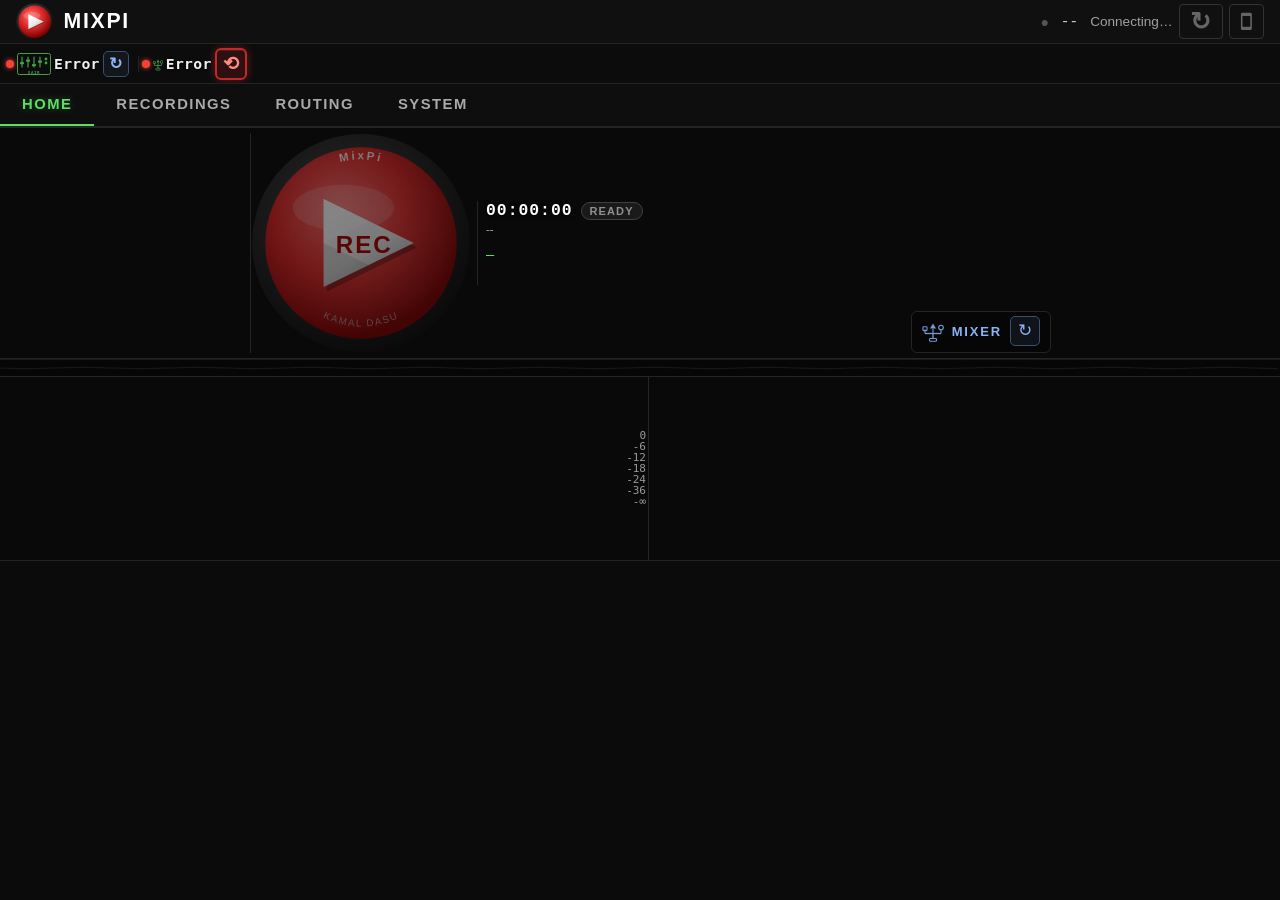
==== commit 7a356d03: "MixPi Updates: stable vs beta status + green beta strip Separate stable-upgrade banner from beta (ma" ====
--- a/web/static/index.html
+++ b/web/static/index.html
@@ -7,7 +7,7 @@
     <meta name="mobile-web-app-capable" content="yes">
     <link rel="manifest" href="/manifest.json">
     <title>MixPi Recorder</title>
-    <link rel="stylesheet" href="css/style.css?v=20260453">
+    <link rel="stylesheet" href="css/style.css?v=20260454">
     <link rel="stylesheet" href="css/touchscreen.css?v=20260441">
 </head>
 <body>
@@ -480,6 +480,7 @@
                                     <span class="update-status__prefix">MixPi Updates:</span>
                                     <span id="update-status-state" class="update-status__state">Checking…</span>
                                 </div>
+                                <div id="update-status-beta-line" class="update-status-beta-line hidden" role="status" aria-live="polite"></div>
                                 <div id="update-controls" class="update-controls hidden">
                                     <div class="update-options">
                                         <div class="stable-updates">
--- a/web/static/css/style.css
+++ b/web/static/css/style.css
@@ -3786,13 +3786,13 @@
     padding: 0.75rem 1rem;
     border-radius: 0.375rem;
     font-weight: 500;
-    margin-bottom: 1rem;
+    margin-bottom: 0.65rem;
     text-align: center;
     display: flex;
-    flex-wrap: wrap;
+    flex-direction: column;
     align-items: center;
     justify-content: center;
-    gap: 0.35rem 0.5rem;
+    gap: 0.25rem;
 }
 
 .update-status__prefix {
@@ -3802,6 +3802,24 @@
 
 .update-status__state {
     font-weight: 600;
+}
+
+/* Beta preview strip — shown when main is ahead while stable is current (or alongside stable updates). */
+.update-status-beta-line {
+    padding: 0.55rem 0.85rem;
+    border-radius: 0.375rem;
+    margin-bottom: 1rem;
+    text-align: center;
+    font-size: 0.88rem;
+    font-weight: 600;
+    line-height: 1.35;
+    color: #81c784;
+    background: rgba(76, 175, 80, 0.14);
+    border: 1px solid rgba(76, 175, 80, 0.45);
+}
+
+.update-status-beta-line.hidden {
+    display: none !important;
 }
 
 .update-status.checking {
@@ -3896,10 +3914,12 @@
 .beta-info {
     margin-top: 0.5rem;
     padding: 0.5rem;
-    background: rgba(var(--accent-rgb), 0.1);
+    background: rgba(76, 175, 80, 0.12);
+    border: 1px solid rgba(76, 175, 80, 0.28);
     border-radius: 0.25rem;
     font-size: 0.85rem;
-    color: var(--text-secondary);
+    font-weight: 500;
+    color: #a5d6a7;
 }
 
 .beta-info.hidden {
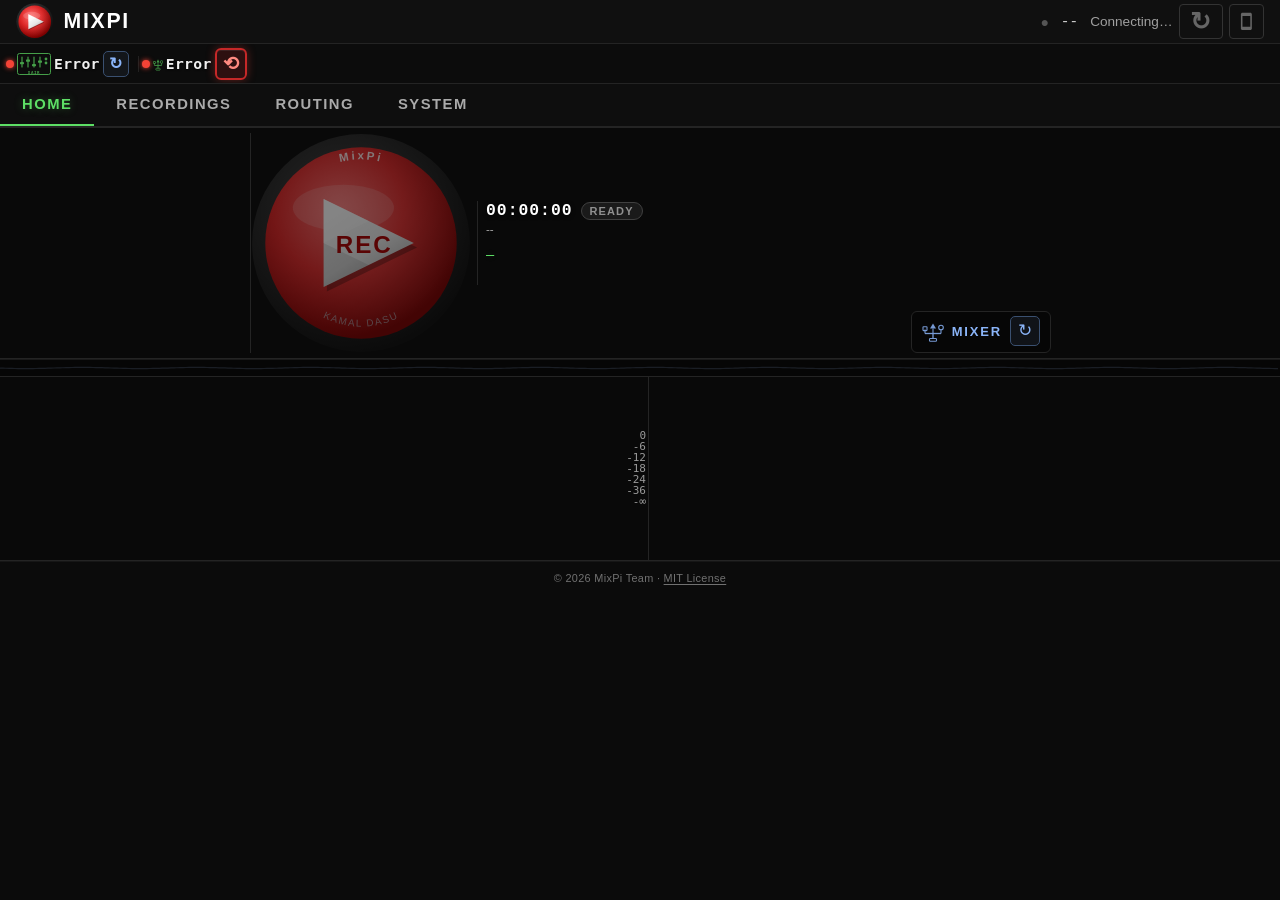
==== commit 72b88ff5: "Add MIT license footer and improve git-describe version display - Add .home-footer-legal styles and " ====
--- a/web/static/index.html
+++ b/web/static/index.html
@@ -7,7 +7,7 @@
     <meta name="mobile-web-app-capable" content="yes">
     <link rel="manifest" href="/manifest.json">
     <title>MixPi Recorder</title>
-    <link rel="stylesheet" href="css/style.css?v=20260454">
+    <link rel="stylesheet" href="css/style.css?v=20260455">
     <link rel="stylesheet" href="css/touchscreen.css?v=20260441">
 </head>
 <body>
@@ -327,6 +327,10 @@
         <div id="meters-container" class="ch-strips"></div>
     </div>
 
+    <p class="home-footer-legal" role="contentinfo">
+        © 2026 MixPi Team · <a href="/LICENSE">MIT License</a>
+    </p>
+
     </div><!-- /tab-home -->
 
     <!-- ── Bottom panel content (tabbed) ───────────────────────────────── -->
--- a/web/static/css/style.css
+++ b/web/static/css/style.css
@@ -1661,6 +1661,33 @@
     flex-shrink: 0;
 }
 
+/* Home tab — legal footer (below channel console) */
+.home-footer-legal {
+    flex-shrink: 0;
+    margin: 0;
+    padding: 10px 14px 8px;
+    text-align: center;
+    font-size: 0.68rem;
+    font-weight: 500;
+    letter-spacing: 0.03em;
+    color: var(--text-secondary);
+    opacity: 0.82;
+    border-top: 1px solid rgba(255, 255, 255, 0.06);
+}
+.home-footer-legal a {
+    color: inherit;
+    text-decoration: underline;
+    text-underline-offset: 2px;
+}
+.home-footer-legal a:hover {
+    color: var(--accent);
+    opacity: 1;
+}
+
+.mobile-view #tab-home .home-footer-legal {
+    margin-top: auto;
+}
+
 .panel-tab {
     display: flex;
     align-items: center;
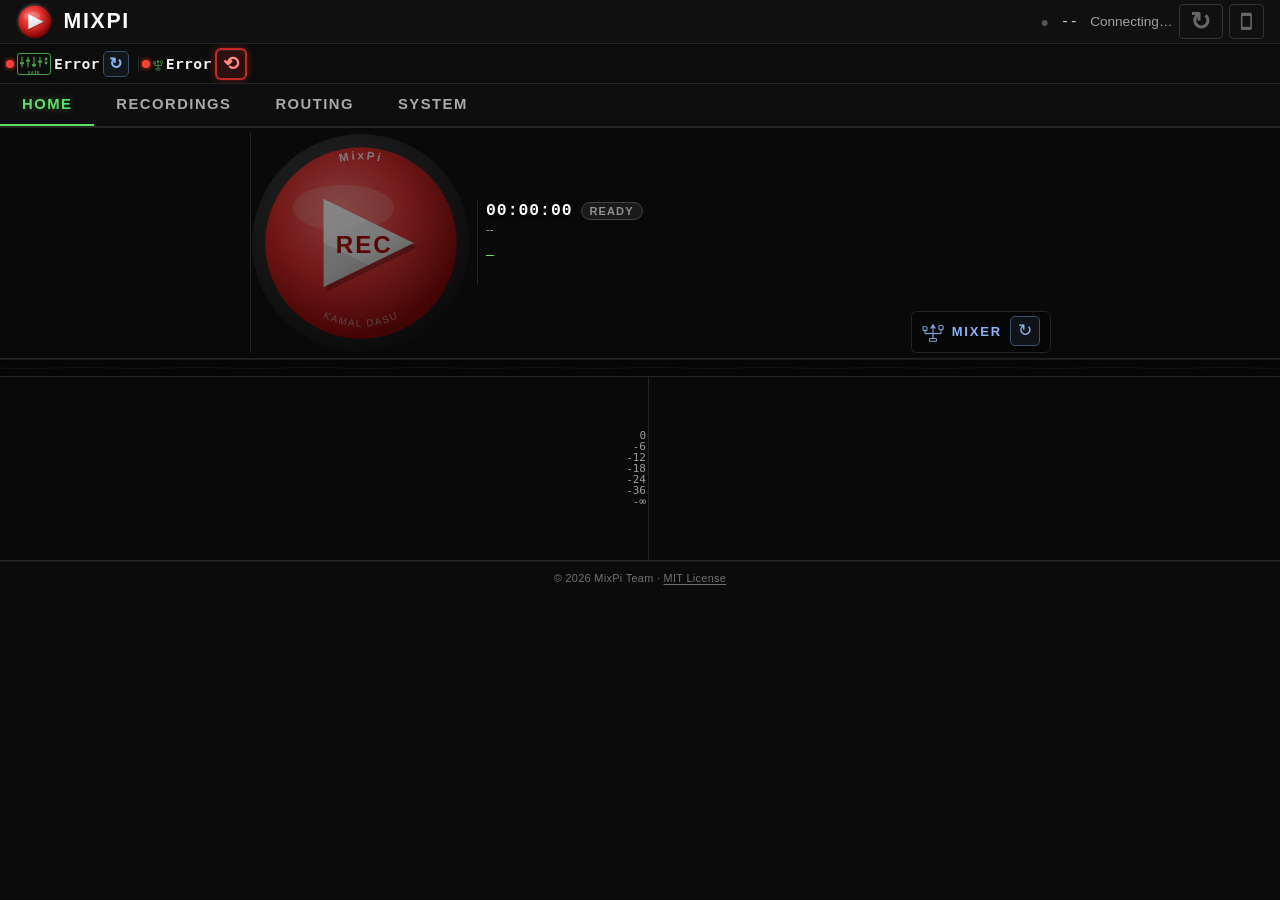
==== commit 993e884e: "fix: stay on main branch after update, show commit hash in status git_updater.py: replace 'git check" ====
--- a/web/static/index.html
+++ b/web/static/index.html
@@ -7,7 +7,7 @@
     <meta name="mobile-web-app-capable" content="yes">
     <link rel="manifest" href="/manifest.json">
     <title>MixPi Recorder</title>
-    <link rel="stylesheet" href="css/style.css?v=20260455">
+    <link rel="stylesheet" href="css/style.css?v=20260456">
     <link rel="stylesheet" href="css/touchscreen.css?v=20260441">
 </head>
 <body>
@@ -602,7 +602,7 @@
 <script src="js/recorder.js?v=202604091"></script>
 <script src="js/sessions.js?v=20260440"></script>
 <script src="js/routing.js"></script>
-<script src="js/storage.js"></script>
+<script src="js/storage.js?v=20260456"></script>
 <script src="js/app.js?v=202604280"></script>
 </body>
 </html>
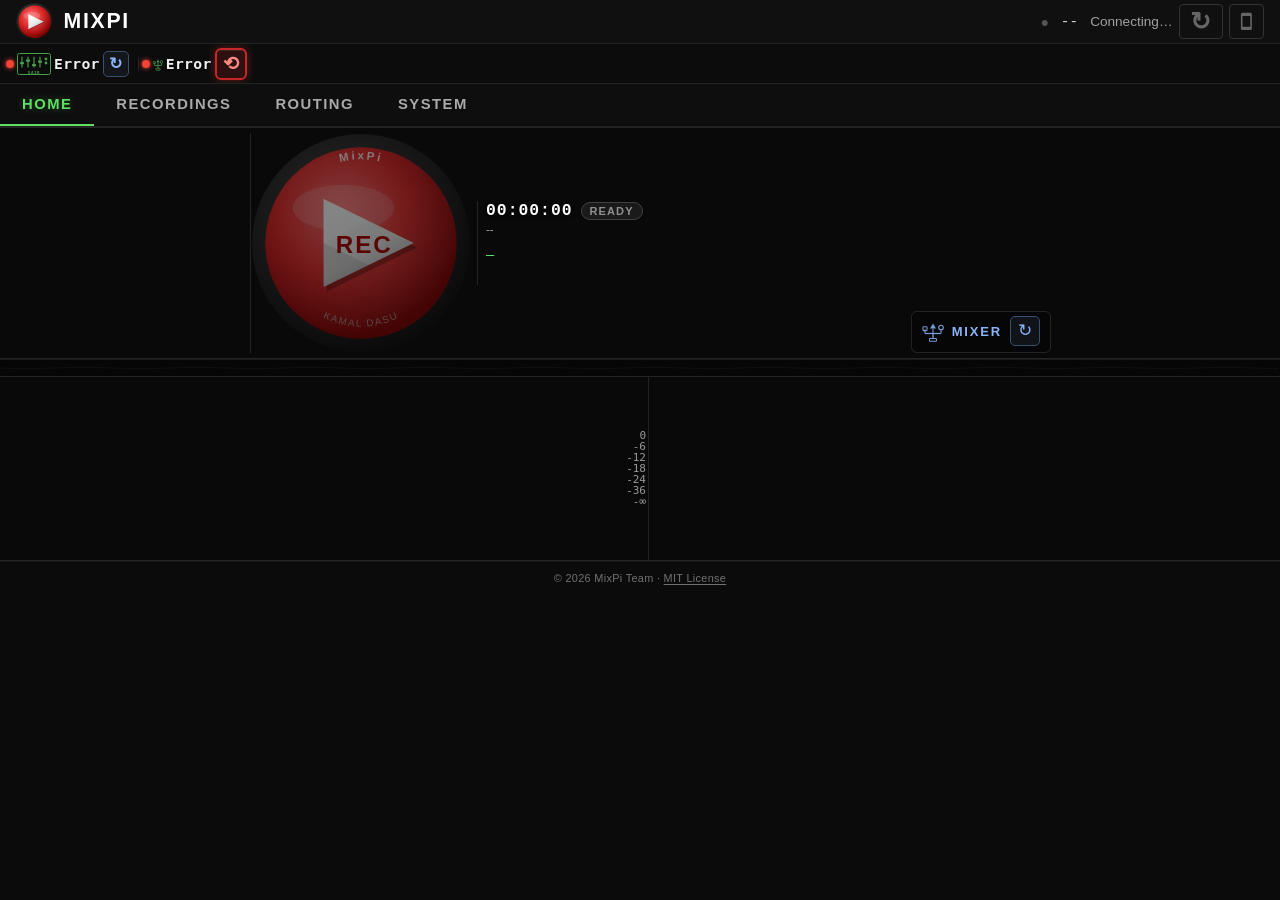
==== commit 2f3156c5: "feat: banner format v1.0.2 +5 (993e884) May0626 Hash before date for all banner formats:   - "v1.0.2" ====
--- a/web/static/index.html
+++ b/web/static/index.html
@@ -603,6 +603,6 @@
 <script src="js/sessions.js?v=20260440"></script>
 <script src="js/routing.js"></script>
 <script src="js/storage.js?v=20260456"></script>
-<script src="js/app.js?v=202604280"></script>
+<script src="js/app.js?v=20260506"></script>
 </body>
 </html>
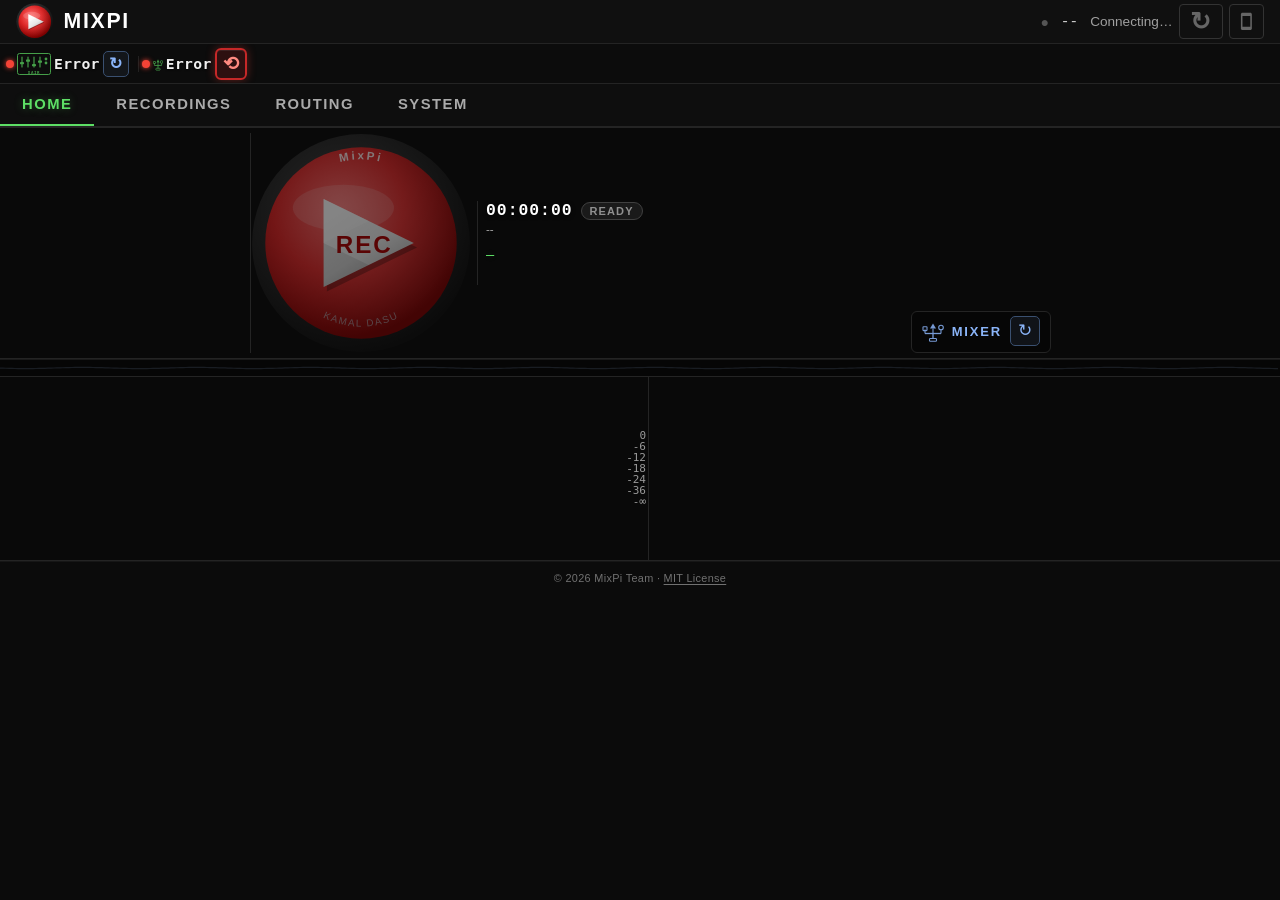
==== commit 145d3d80: "feat: mixer playback seek/pause with chunked streaming - Fix aplay format: S32_LE → S24_3LE (XR18 na" ====
--- a/web/static/index.html
+++ b/web/static/index.html
@@ -7,7 +7,7 @@
     <meta name="mobile-web-app-capable" content="yes">
     <link rel="manifest" href="/manifest.json">
     <title>MixPi Recorder</title>
-    <link rel="stylesheet" href="css/style.css?v=20260456">
+    <link rel="stylesheet" href="css/style.css?v=20260519d">
     <link rel="stylesheet" href="css/touchscreen.css?v=20260441">
 </head>
 <body>
@@ -600,7 +600,7 @@
 <script src="https://cdn.socket.io/4.5.4/socket.io.min.js"></script>
 <script src="js/meters.js?v=20260416"></script>
 <script src="js/recorder.js?v=202604091"></script>
-<script src="js/sessions.js?v=20260440"></script>
+<script src="js/sessions.js?v=20260519d"></script>
 <script src="js/routing.js"></script>
 <script src="js/storage.js?v=20260456"></script>
 <script src="js/app.js?v=20260506"></script>
--- a/web/static/css/style.css
+++ b/web/static/css/style.css
@@ -2278,19 +2278,87 @@
     border: 1px solid rgba(93, 222, 101, 0.18);
     border-radius: 4px;
 }
+.mixer-tl-row {
+    display: flex;
+    align-items: center;
+    gap: 8px;
+    margin-bottom: 7px;
+}
+.mixer-tl-btn {
+    flex-shrink: 0;
+    width: 28px;
+    height: 24px;
+    padding: 0;
+    background: none;
+    border: 1px solid rgba(255,255,255,0.2);
+    border-radius: 5px;
+    color: rgba(255,255,255,0.85);
+    font-size: 13px;
+    line-height: 1;
+    cursor: pointer;
+    display: flex;
+    align-items: center;
+    justify-content: center;
+    transition: background 0.15s;
+}
+.mixer-tl-btn:hover       { background: rgba(255,255,255,0.1); }
+.mixer-tl-stop-btn        { color: #ff7b7b; border-color: rgba(255,123,123,0.35); }
+.mixer-tl-stop-btn:hover  { background: rgba(255,123,123,0.15); }
 .mixer-tl-bar {
-    height: 4px;
+    flex: 1;
+    position: relative;
+    height: 8px;
     background: rgba(255,255,255,0.07);
-    border-radius: 2px;
-    overflow: hidden;
-    margin-bottom: 5px;
+    border-radius: 4px;
+    cursor: pointer;
+    user-select: none;
+}
+.mixer-tl-bar:hover {
+    background: rgba(255,255,255,0.12);
 }
 .mixer-tl-fill {
     height: 100%;
     background: #5dde65;
-    border-radius: 2px;
-    transition: width 0.8s linear;
-}
+    border-radius: 4px;
+    transition: width 0.4s linear;
+    pointer-events: none;
+}
+.mixer-tl-thumb {
+    position: absolute;
+    top: 50%;
+    transform: translate(-50%, -50%);
+    width: 14px;
+    height: 14px;
+    background: #fff;
+    border: 2px solid #5dde65;
+    border-radius: 50%;
+    pointer-events: none;
+    transition: left 0.4s linear;
+    box-shadow: 0 0 4px rgba(93,222,101,0.5);
+}
+.mixer-tl-bar:active .mixer-tl-thumb,
+.mixer-tl-bar:hover  .mixer-tl-thumb {
+    transform: translate(-50%, -50%) scale(1.25);
+    transition: left 0.4s linear, transform 0.1s;
+}
+.mixer-tl-tooltip {
+    position: absolute;
+    bottom: calc(100% + 7px);
+    transform: translateX(-50%);
+    background: rgba(15,15,15,0.92);
+    color: #5dde65;
+    font-size: 0.68rem;
+    font-family: monospace;
+    font-weight: 700;
+    padding: 2px 7px;
+    border-radius: 4px;
+    border: 1px solid rgba(93,222,101,0.35);
+    pointer-events: none;
+    white-space: nowrap;
+    opacity: 0;
+    transition: opacity 0.1s;
+}
+.mixer-tl-tooltip.visible { opacity: 1; }
 .mixer-tl-info {
     display: flex;
     align-items: center;
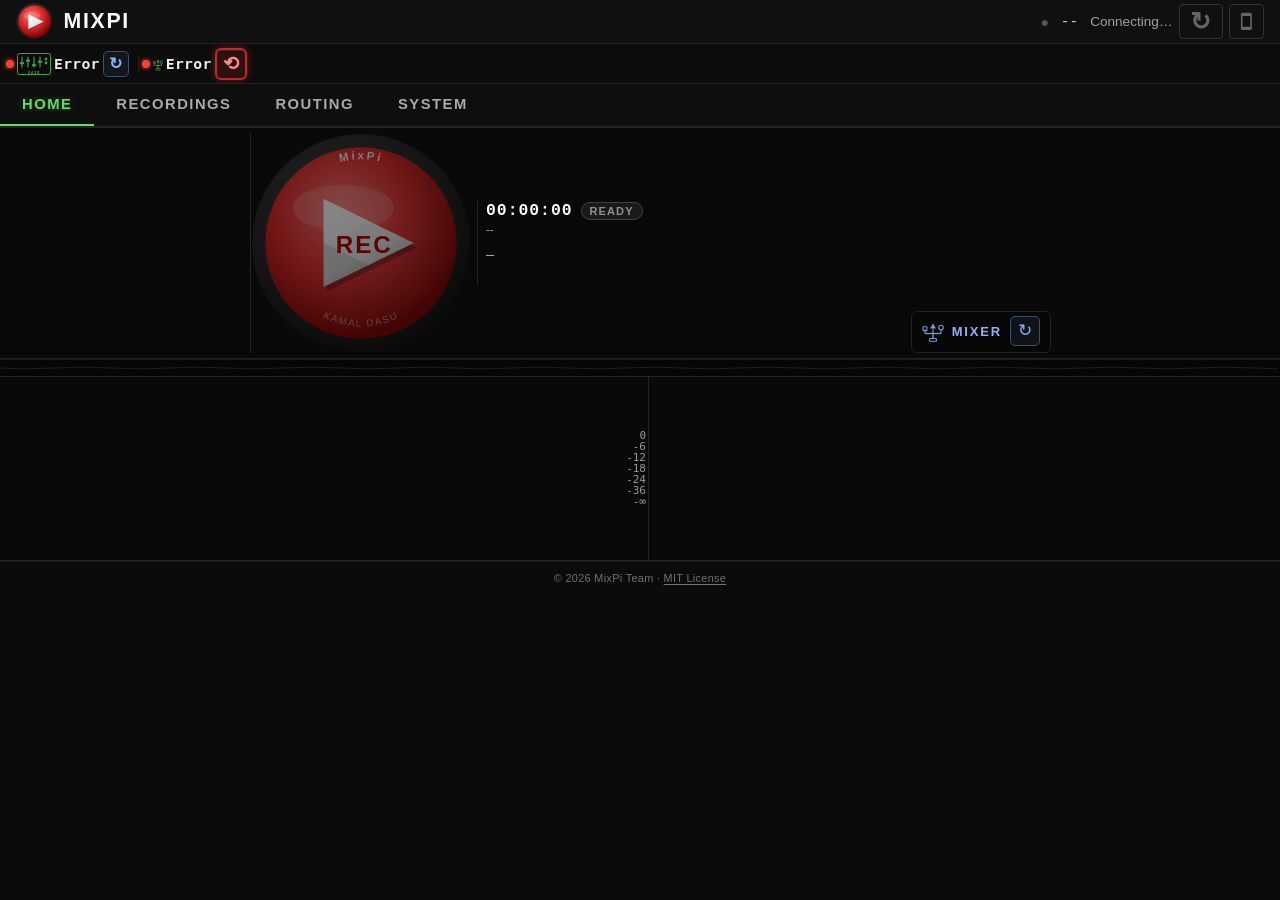
==== commit 7cf31b6d: "feat: mixer button turns red while active, stops on click - Mixer button gains .mixer-active class (" ====
--- a/web/static/index.html
+++ b/web/static/index.html
@@ -7,7 +7,7 @@
     <meta name="mobile-web-app-capable" content="yes">
     <link rel="manifest" href="/manifest.json">
     <title>MixPi Recorder</title>
-    <link rel="stylesheet" href="css/style.css?v=20260519d">
+    <link rel="stylesheet" href="css/style.css?v=20260519f">
     <link rel="stylesheet" href="css/touchscreen.css?v=20260441">
 </head>
 <body>
@@ -600,7 +600,7 @@
 <script src="https://cdn.socket.io/4.5.4/socket.io.min.js"></script>
 <script src="js/meters.js?v=20260416"></script>
 <script src="js/recorder.js?v=202604091"></script>
-<script src="js/sessions.js?v=20260519d"></script>
+<script src="js/sessions.js?v=20260519f"></script>
 <script src="js/routing.js"></script>
 <script src="js/storage.js?v=20260456"></script>
 <script src="js/app.js?v=20260506"></script>
--- a/web/static/css/style.css
+++ b/web/static/css/style.css
@@ -2267,8 +2267,10 @@
     font-family: inherit;
     transition: background 0.15s;
 }
-.btn-mixer-play:hover    { background: rgba(93,222,101,0.12); }
-.btn-mixer-play:disabled { opacity: 0.4; cursor: default; }
+.btn-mixer-play:hover          { background: rgba(93,222,101,0.12); }
+.btn-mixer-play:disabled       { opacity: 0.4; cursor: default; }
+.btn-mixer-play.mixer-active   { color: #ff7b7b; border-color: #ff7b7b; }
+.btn-mixer-play.mixer-active:hover { background: rgba(255,123,123,0.12); }
 
 /* ── Mixer playback timeline ────────────────────────────────────────────── */
 .mixer-timeline {
@@ -2301,9 +2303,7 @@
     justify-content: center;
     transition: background 0.15s;
 }
-.mixer-tl-btn:hover       { background: rgba(255,255,255,0.1); }
-.mixer-tl-stop-btn        { color: #ff7b7b; border-color: rgba(255,123,123,0.35); }
-.mixer-tl-stop-btn:hover  { background: rgba(255,123,123,0.15); }
+.mixer-tl-btn:hover { background: rgba(255,255,255,0.1); }
 .mixer-tl-bar {
     flex: 1;
     position: relative;
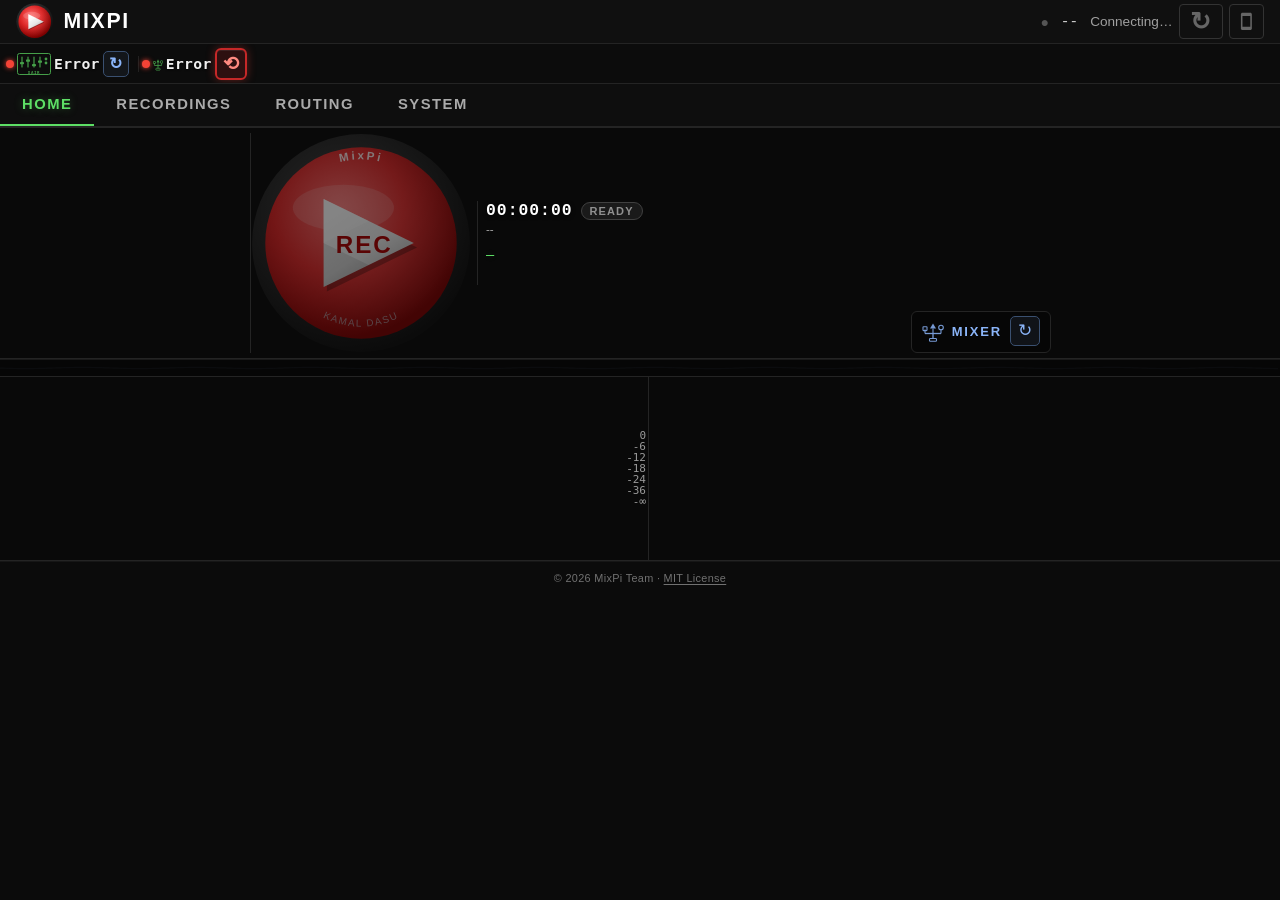
==== commit 673a39af: "feat: routing tab docs, white text, offline status, mixer button color - Add Routing tab card explai" ====
--- a/web/static/index.html
+++ b/web/static/index.html
@@ -7,7 +7,7 @@
     <meta name="mobile-web-app-capable" content="yes">
     <link rel="manifest" href="/manifest.json">
     <title>MixPi Recorder</title>
-    <link rel="stylesheet" href="css/style.css?v=20260519f">
+    <link rel="stylesheet" href="css/style.css?v=20260520">
     <link rel="stylesheet" href="css/touchscreen.css?v=20260441">
 </head>
 <body>
@@ -448,6 +448,21 @@
                         </div>
                     </div>
 
+                    <div class="routing-tip routing-tip-mixer">
+                        <div class="routing-tip-icon">🔊</div>
+                        <div class="routing-tip-body">
+                            <strong>Mixer playback — hearing the stereo mix through the XR18:</strong>
+                            <p class="routing-tip-desc">Pressing <em>▶ Mixer</em> sends the recorded stereo mix back to the XR18 on USB channels 17/18. To hear it through the main outputs, configure the XR18 as follows:</p>
+                            <ul class="routing-tip-list">
+                                <li>USB 17/18 return appears as the <em>AUX</em> stereo input channel on the XR18</li>
+                                <li>In X Air Edit → select the <em>AUX</em> channel → set its input source to <em>USB</em></li>
+                                <li>Bring up the <em>AUX</em> fader on the main mix bus to the desired level</li>
+                                <li>The raw unprocessed mix is played back — use the mixer's own EQ &amp; faders to optimise in real time</li>
+                            </ul>
+                            <span class="routing-tip-note">Use ⏸ to pause and ▶ to resume from the same position. The Mixer button turns red while active.</span>
+                        </div>
+                    </div>
+
                 </div>
 
                 <!-- Hidden elements kept for JS compatibility -->
@@ -602,7 +617,7 @@
 <script src="js/recorder.js?v=202604091"></script>
 <script src="js/sessions.js?v=20260519f"></script>
 <script src="js/routing.js"></script>
-<script src="js/storage.js?v=20260456"></script>
+<script src="js/storage.js?v=20260520"></script>
 <script src="js/app.js?v=20260506"></script>
 </body>
 </html>
--- a/web/static/css/style.css
+++ b/web/static/css/style.css
@@ -2575,22 +2575,26 @@
     padding: 10px 12px;
     font-size: 0.78rem;
 }
-.routing-tip-fader { border-left-color: #9d7eff; }
+.routing-tip-fader  { border-left-color: #9d7eff; }
+.routing-tip-mixer  { border-left-color: #4fc3f7; }
 .routing-tip-icon { font-size: 1.1rem; flex-shrink: 0; margin-top: 1px; }
-.routing-tip-body { color: var(--text-secondary); line-height: 1.5; }
-.routing-tip-body strong { color: var(--text-primary); }
+.routing-tip-body { color: rgba(255,255,255,0.88); line-height: 1.55; }
+.routing-tip-body strong { color: #fff; font-size: 0.82rem; }
 .routing-tip-body em { color: var(--accent); font-style: normal; font-weight: 600; }
-.routing-tip-desc { margin: 4px 0 8px; font-size: 0.78rem; color: var(--text-secondary); }
+.routing-tip-desc { margin: 5px 0 8px; font-size: 0.78rem; color: rgba(255,255,255,0.78); }
 .routing-tip-list {
-    margin: 4px 0 6px 14px;
+    margin: 5px 0 7px 16px;
     padding: 0;
-    color: var(--text-dim);
-    font-size: 0.75rem;
-}
-.routing-tip-list li { margin-bottom: 2px; }
+    color: rgba(255,255,255,0.82);
+    font-size: 0.76rem;
+    line-height: 1.6;
+}
+.routing-tip-list li { margin-bottom: 3px; }
 .routing-tip-note {
+    display: block;
+    margin-top: 6px;
     font-size: 0.72rem;
-    color: var(--text-dim);
+    color: rgba(255,255,255,0.55);
     font-style: italic;
 }
 
